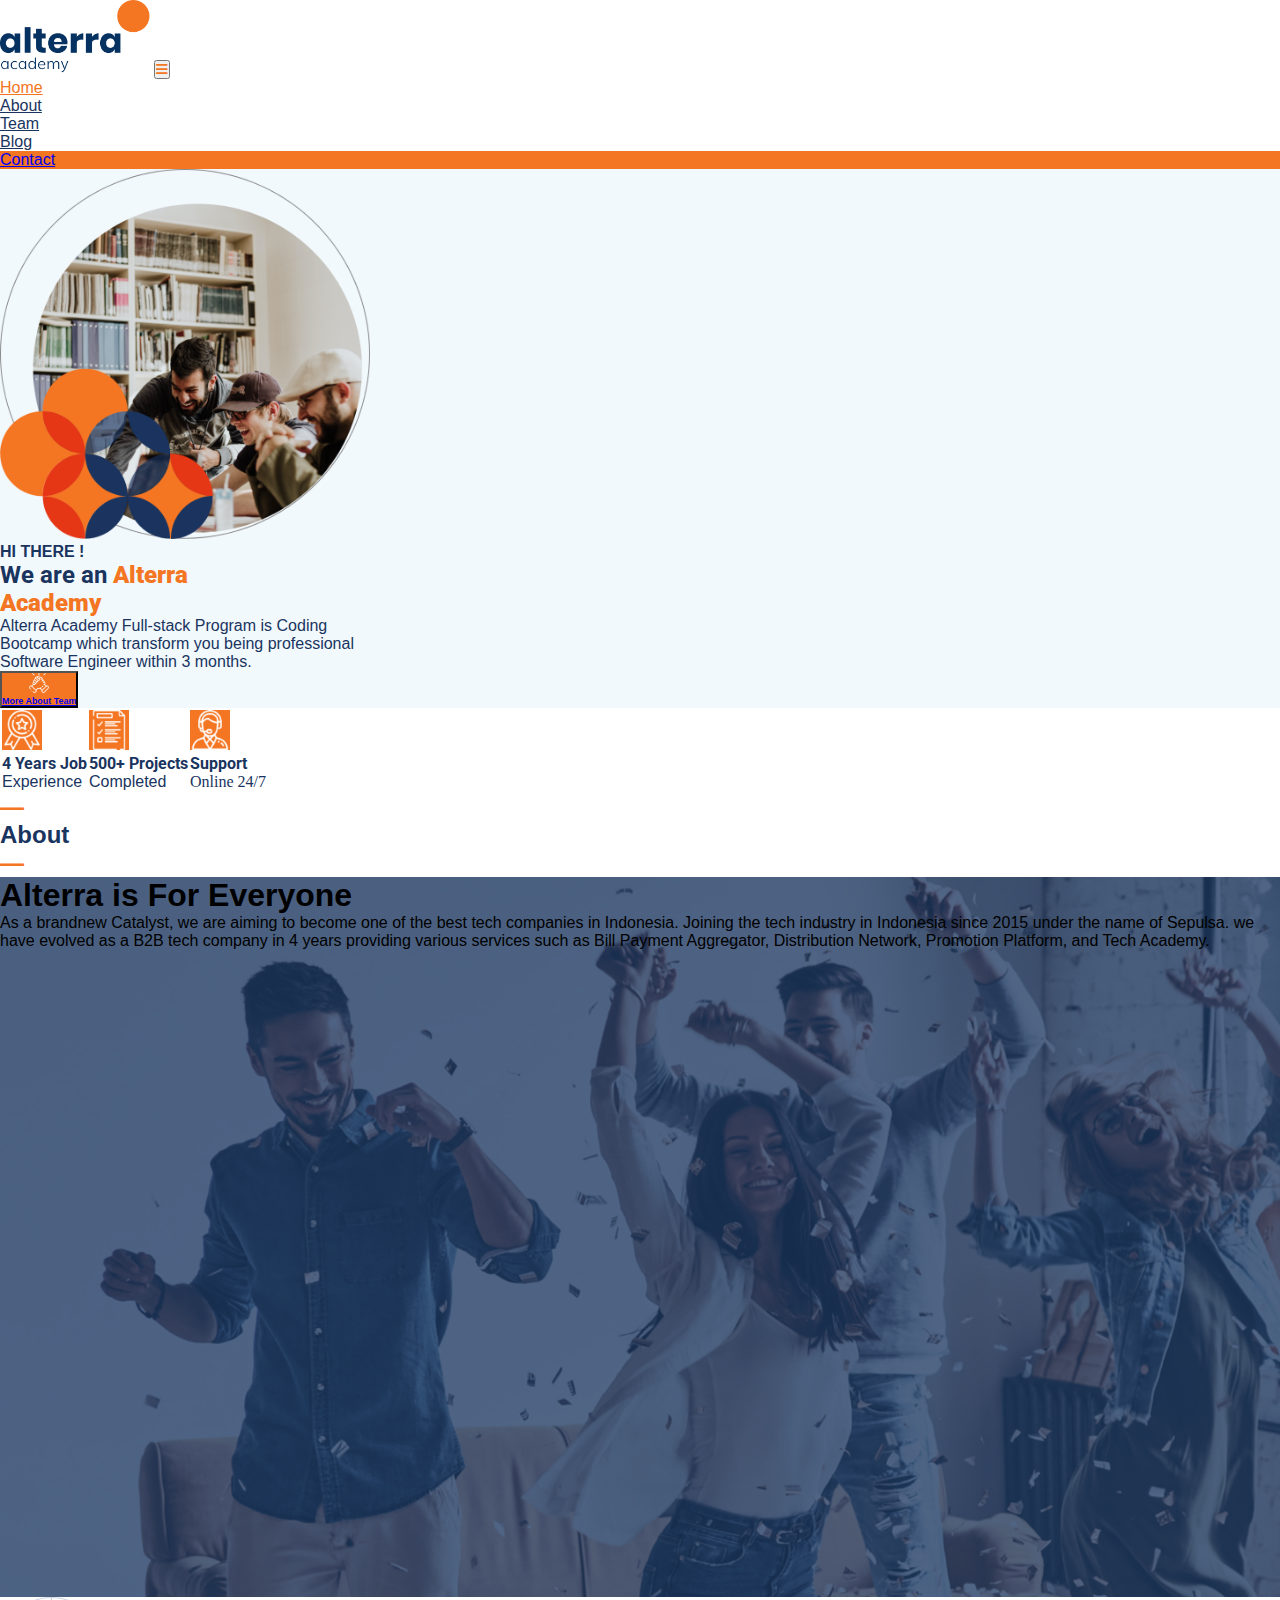
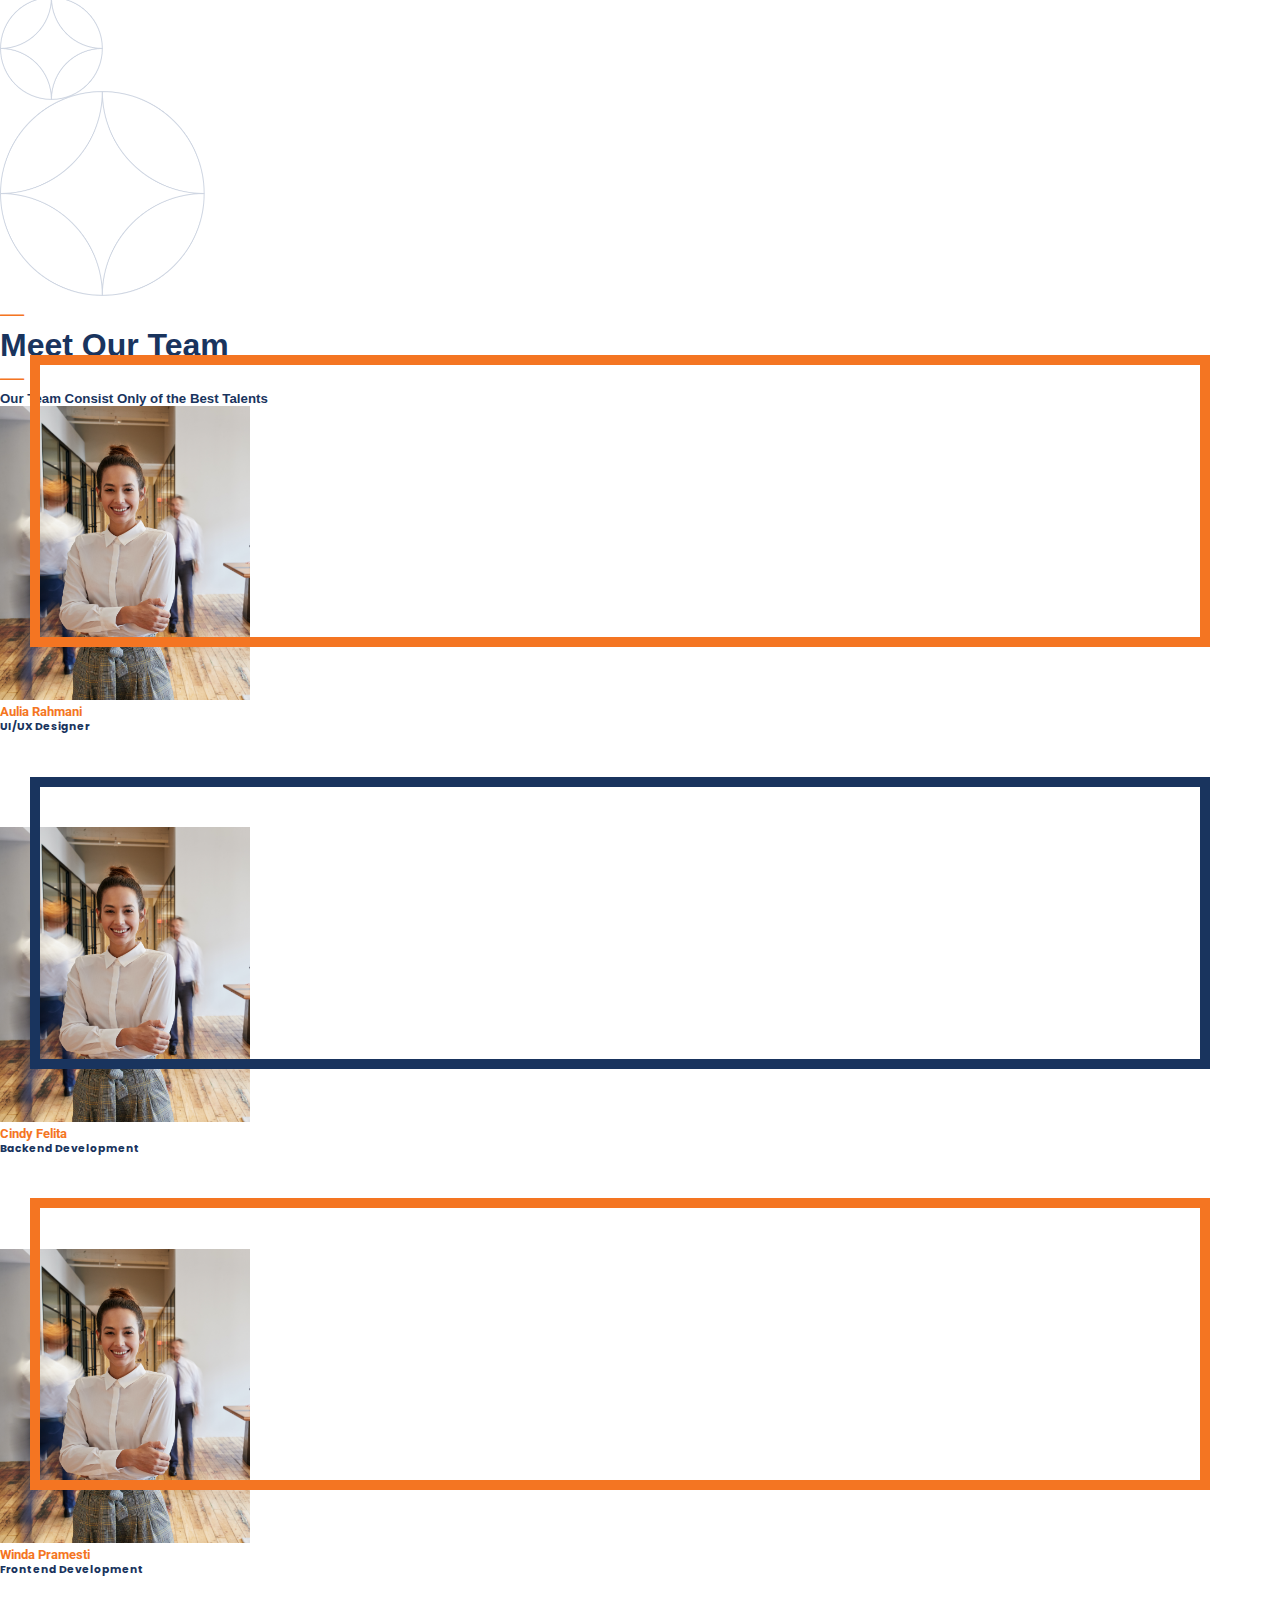
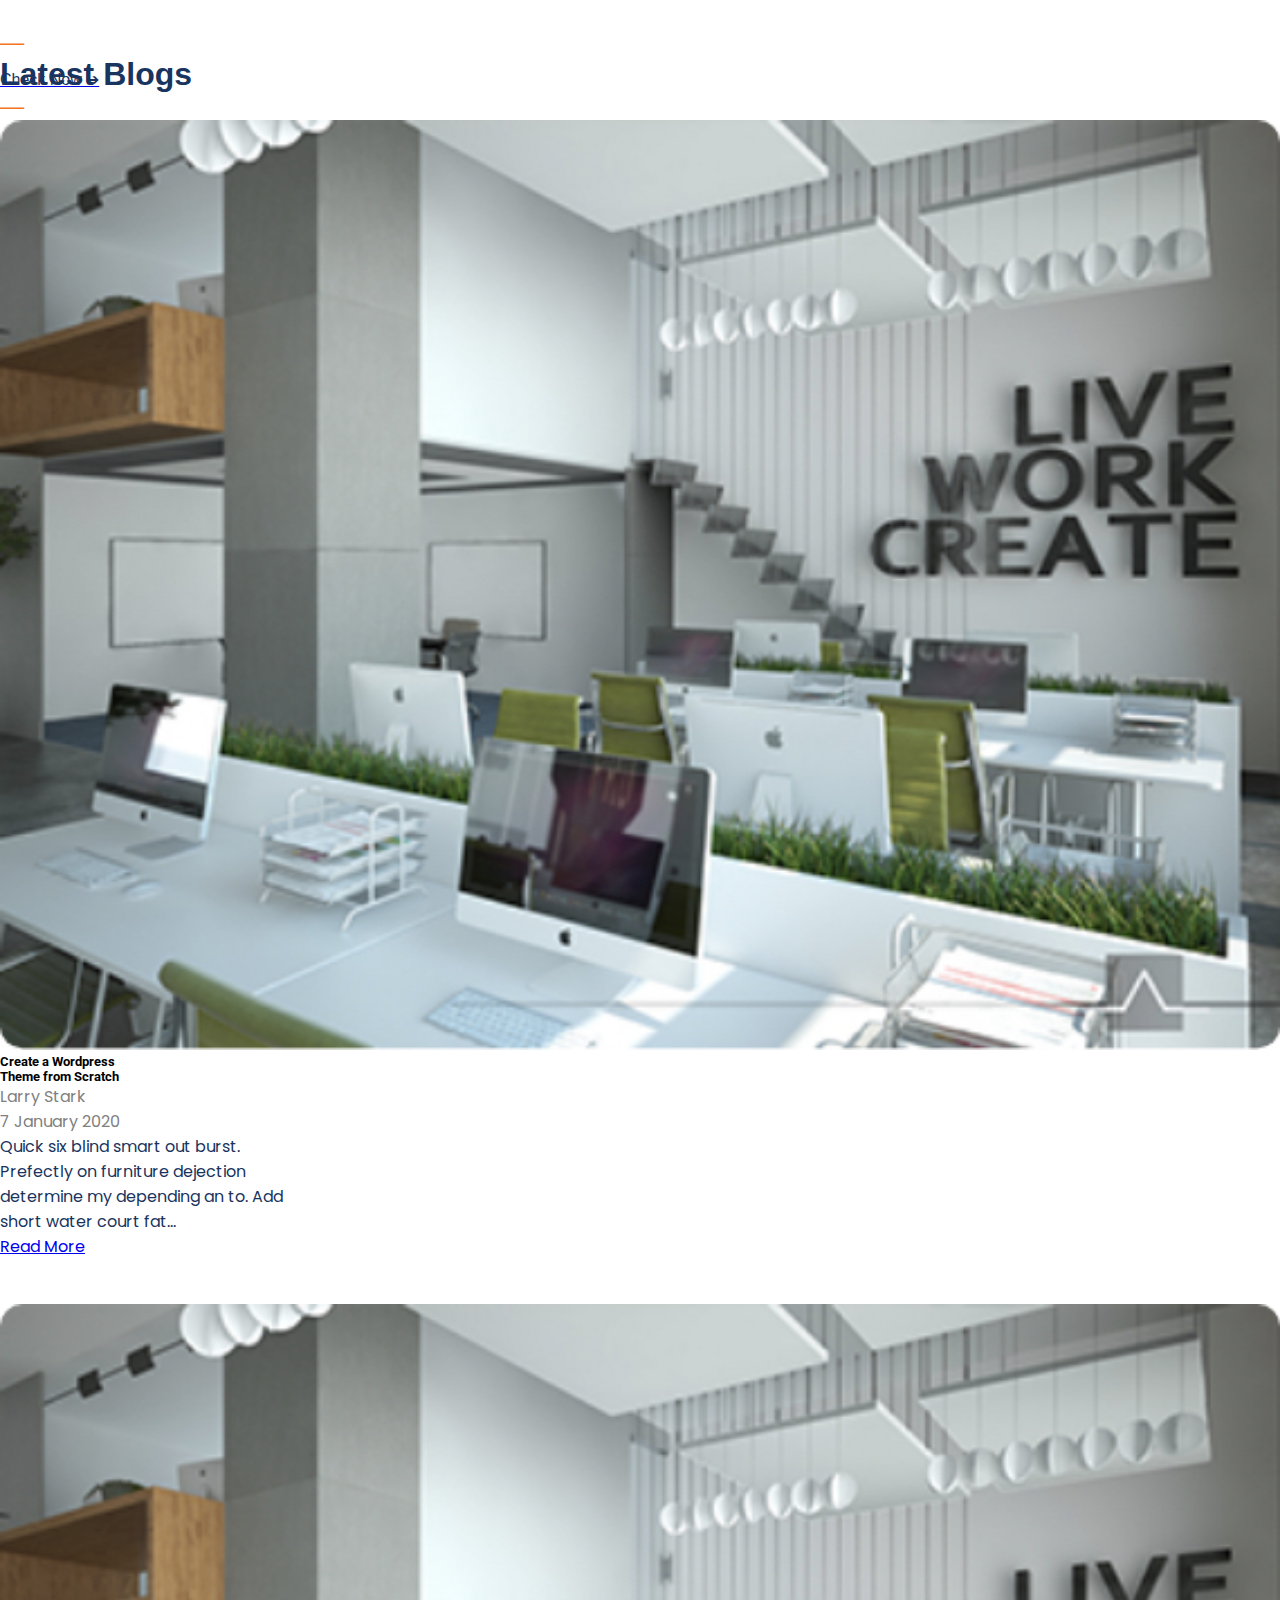
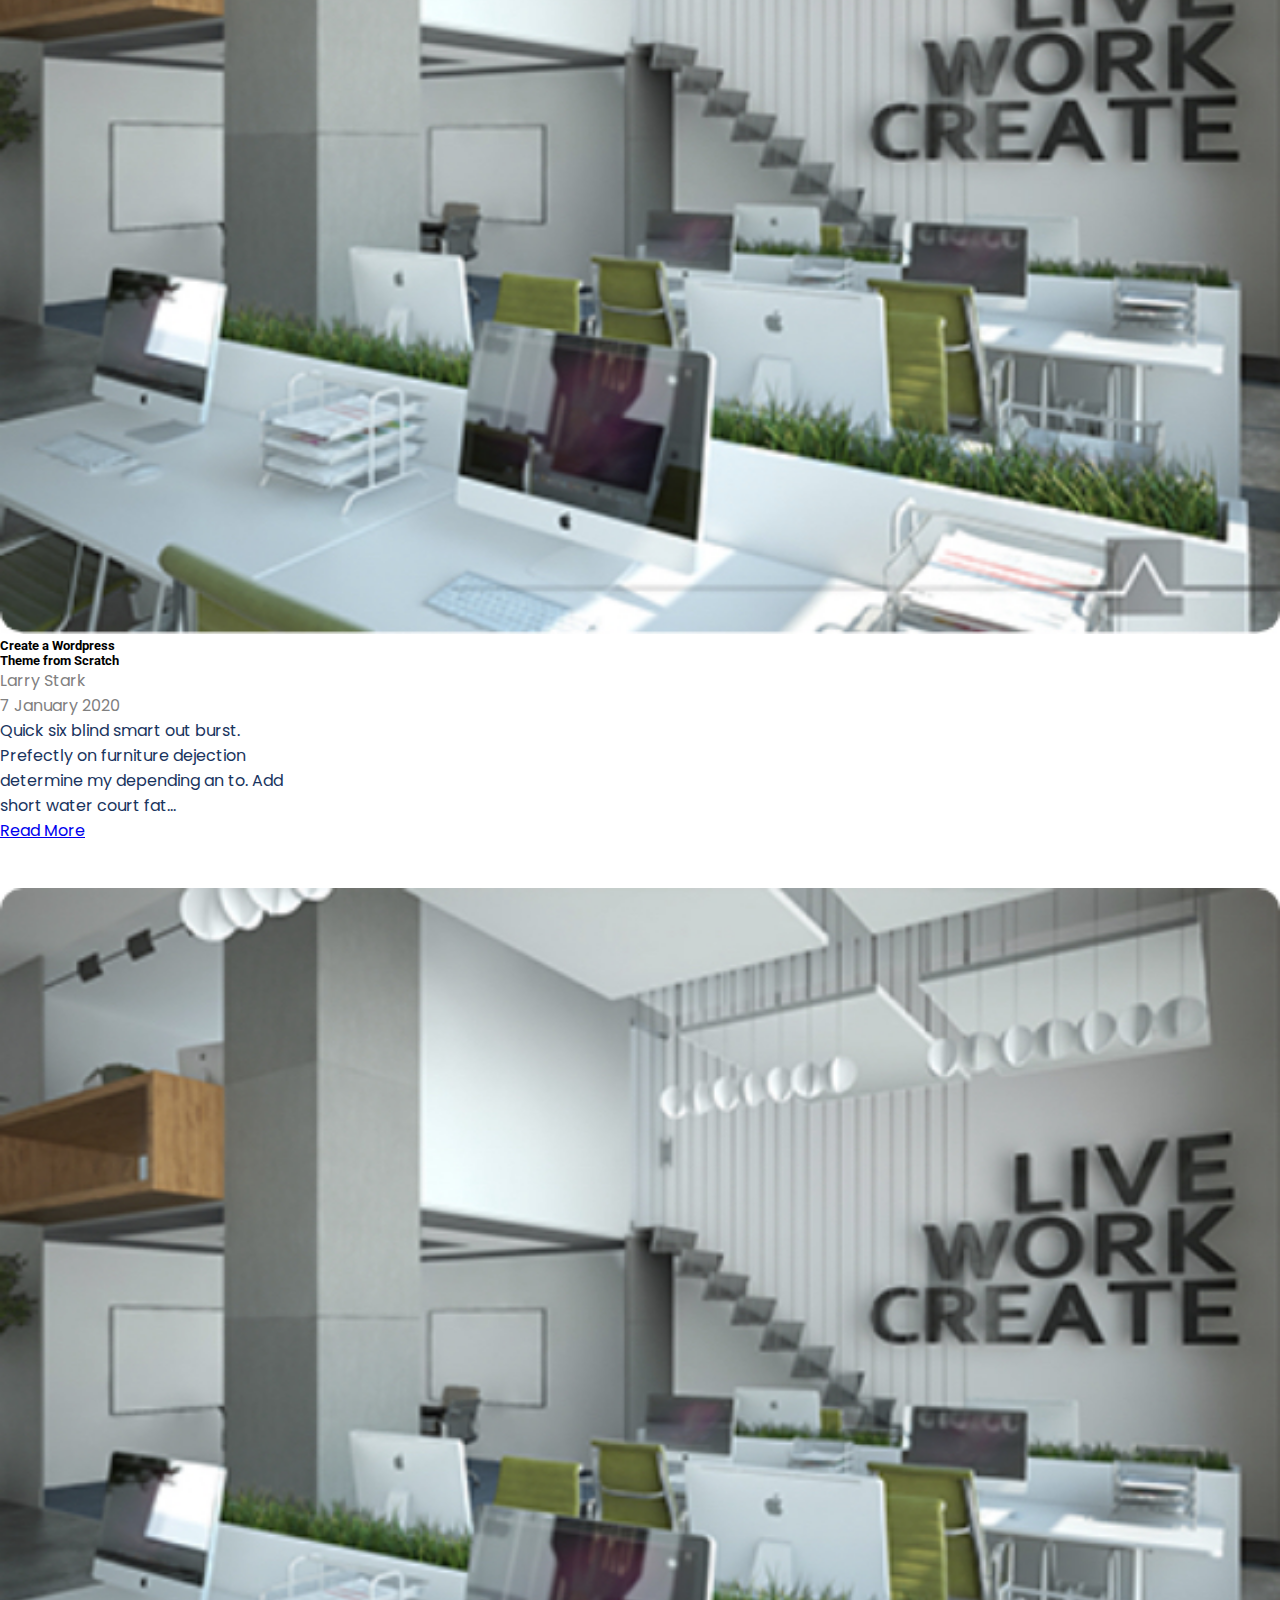
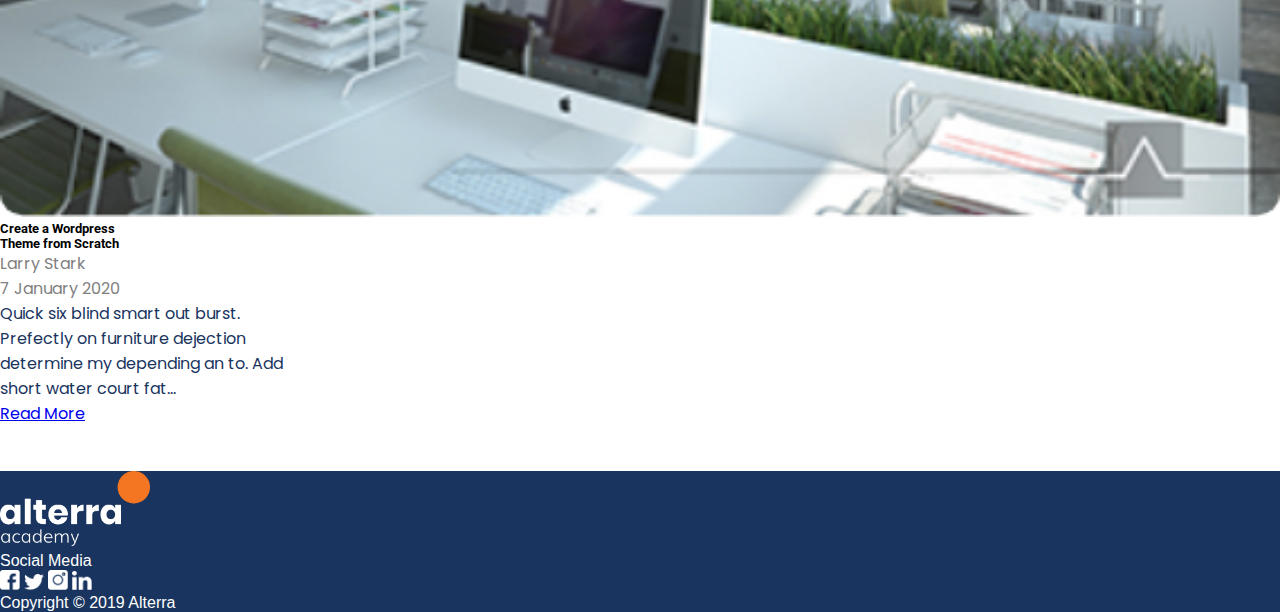
==== index.html @ a85f9c2e "set max width image" ====
<!DOCTYPE html>
<html lang="en">

<head>
    <meta charset="UTF-8">
    <meta http-equiv="X-UA-Compatible" content="IE=edge">
    <meta name="viewport" content="width=device-width, initial-scale=1.0">
    <link rel="stylesheet" href="style.css">
    <link href="https://cdn.jsdelivr.net/npm/bootstrap@5.1.3/dist/css/bootstrap.min.css" rel="stylesheet" integrity="sha384-1BmE4kWBq78iYhFldvKuhfTAU6auU8tT94WrHftjDbrCEXSU1oBoqyl2QvZ6jIW3" crossorigin="anonymous">
    <link rel="icon" href="https://www.alterra.id/wp-content/themes/alterra-wp/assets/img/favicon.ico">
    <link rel="stylesheet" href="https://cdnjs.cloudflare.com/ajax/libs/font-awesome/6.1.0/css/all.min.css">
    <title>Home</title>
    <style>
        a:hover {
            color: #f47522;
        }
        
        #team-check {
            margin-right: 50px;
            margin-top: -100px;
            position: relative;
        }
        
        #latest {
            margin-top: -60px;
        }
        
        .latest-more {
            margin-bottom: 5vh;
        }
        
        .under-frame {
            margin-bottom: -200px;
        }
    </style>
</head>

<body>
    <nav id="navigation" class="navbar navbar-expand-lg container-fluid sticky-lg-top bg-white shadow-sm justify-content-md-around">
        <div class="container-fluid mx-lg-5 px-lg-5">
            <img class="navbar-brand ms-lg-5" style="width: 150px;" src="./images/logo-ALTA@2x.png" alt="logo-ALTA">
            <button class="navbar-toggler" type="button" data-bs-toggle="collapse" data-bs-target="#navbarSupportedContent" aria-controls="navbarSupportedContent" aria-expanded="false" aria-label="Toggle navigation">
                <span class="navbar-toggler-icon"><i class="fa-solid txt-orange fa-bars my-1 align-items-center"></i></span>
            </button>
            <div class="collapse navbar-collapse" id="navbarSupportedContent" style="flex-grow: inherit;">
                <ul class="navbar-nav me-auto mb-2 mb-lg-0 justify-content-between">
                    <li class="nav-item p-3 font-Muli h6 fw-bold" id="home"><a class="text-decoration-none txt-orange" href="./index.html#top"> Home</a></li>
                    <li class="nav-item p-3 font-Muli h6 fw-bold" id="about"><a class="text-decoration-none txt-darkblue" href="./index.html#About"> About</a></li>
                    <li class="nav-item p-3 font-Muli h6 fw-bold" id="experience"><a class="text-decoration-none txt-darkblue" href="./index.html#Team"> Team</a></li>
                    <li class="nav-item p-3 font-Muli h6 fw-bold" id="experience"><a class="text-decoration-none txt-darkblue" href="./index.html#latest"> Blog</a></li>
                    <li class="nav-item p-2 px-lg-5 mx-md-4 my-auto fst-normal nav-pills bg-orange rounded-pill text-center" id="contact"><a class="text-decoration-none text-white font-Muli fw-bold" href="./contact.html"> Contact</a></li>
                </ul>
            </div>
        </div>
    </nav>

    <main>
        <header id="Hero" class="container-fluid border-top bg-liteblue p-sm-3 mb-0 bg-opacity-25">
            <div class="container d-flex my-4 align-items-center flex-wrap">
                <div id="banner-logo" class=" ms-lg-4 p-lg-5 my-4">
                    <img class="mw-50" style="width: 370px; max-width: 95%;" src="./images/Group 16136@2x@2x.png" alt="">
                </div>
                <div class="align-items-center my-auto">
                    <h4 class="fw-900 my-3 font-Muli txt-darkblue">HI THERE !</h4>
                    <h2 class="display-4 font-Roboto txt-darkblue fw-bold">We are an <strong class="txt-orange">Alterra <br> Academy</strong></h2>
                    <p class="fw-bold font-Muli txt-darkblue my-3 fs-5 lh-base">Alterra Academy Full-stack Program is Coding <br> Bootcamp which transform you being professional <br> Software Engineer within 3 months.</p>
                    <button class="bg-orange border-0 rounded-pill py-2 px-3 d-flex my-3 px-lg-5 align-items-center">
                        <img style="width: 20px;" src="./images/sport-team.png" alt="">
                        <a href="./index.html#Team" class="text-decoration-none">                        
                            <h6 class="text-white ms-2 my-auto font-Muli fw-bold fs-6">More About Team </h6>
                        </a>
                    </button>
                </div>
            </div>

        </header>
        <div class="mx-auto border-0 rounded-pill shadow pt-sm-3 px-sm-3 pb-sm-2 mb-sm-5 bg-white" style="width: 80%;">
            <table class="mx-auto txt-darkblue">
                <tr class="d-flex flex-wrap mx-5 px-2 pt-3">
                    <td class="px-sm-5">
                        <div class="achievements d-flex">
                            <img class="rounded-circle bg-orange p-2" src="./images/reward.png" alt="">
                            <div class="text-achievement ps-2">
                                <p class="font-Muli txt-darkblue"><strong class="font-Roboto fw-bold"> 4 Years Job</strong> <br> Experience </p>
                            </div>
                        </div>
                    </td>

                    <td class="border-start px-sm-5 px-md-3 px-lg-5 border-end">
                        <div class="achievements d-flex">
                            <img class="rounded-circle bg-orange p-2" src="./images/project.png" alt="">
                            <div class="text-achievement ps-2">
                                <p class="font-Muli txt-darkblue"><strong class="font-Roboto fw-bold">500+ Projects</strong> <br> Completed </p>
                            </div>
                        </div>
                    </td>

                    <td class="px-sm-5">
                        <div class="achievements d-flex">
                            <img class="rounded-circle bg-orange p-2" src="./images/support.png" alt="">
                            <div class="text-achievement ps-2">
                                <p><strong class="font-Roboto fw-bold txt-darkblue">Support</strong> <br> Online 24/7 </p>
                            </div>
                        </div>
                    </td>
                </tr>
            </table>
        </div>

        <section id="About" class="py-1 font-Muli">
            <div class="d-flex align-items-center justify-content-center mt-5">
                <h2 class="txt-orange px-3 fw-bold">—</h2>
                <h2 class="txt-darkblue display-5 fw-bold"> About </h2>
                <h2 class="txt-orange px-3 fw-bold">—</h2>
            </div>

            <div id="bg-everyone" class="mt-5 text-white">
                <div class="bg-opacity-75 text-center ">
                    <div id="" class="position-relative top-50 start-50 translate-middle px-3 mx-sm-5 px-sm-5 px-md-5 px-lg-4 mx-lg-3 mx-xl-5 px-xl-4">
                        <h1 class="pb-2 display-4 fw-bold text-white">Alterra is For Everyone</h1>
                        <p class="pt-2 pb-3 text-white fs-5 mx-lg-5 px-lg-5">
                            As a brandnew Catalyst, we are aiming to become one of the best tech companies in Indonesia. Joining the tech industry in Indonesia since 2015 under the name of Sepulsa. we have evolved as a B2B tech company in 4 years providing various services such
                            as Bill Payment Aggregator, Distribution Network, Promotion Platform, and Tech Academy.
                        </p>
                    </div>
                </div>
            </div>
        </section>

        <section id="Team" class="container py-1">
            <img class="position-absolute start-0" src="./images/ornament_batik.png" alt="" style="width: 16vw">
            <div class="d-flex align-items-center justify-content-center mt-5">
                <h2 class="txt-orange px-3 fw-bold">—</h2>
                <h1 class="font-Muli txt-darkblue display-5 fw-bold"> Meet Our Team </h1>
                <h2 class="txt-orange px-3 fw-bold">—</h2>
            </div>
            <h5 class="text-center txt-darkblue pb-5 font-Muli fw-bold">Our Team Consist Only of the Best Talents</h5>

            <div class="row text-center my-4 mx-auto justify-content-center">
                <div class="col-md-4 col-lg-4 under-frame">
                    <div class="my-5 ">
                        <img class="" style="width: 250px " src="./images/shutterstock_796346011@2x.png " alt=" ">
                    </div>
                    <h5 class="mt-4 txt-orange fw-bold font-Roboto"> Aulia Rahmani </h5>
                    <h6 class="txt-darkblue font-Poppins"> UI/UX Designer</h6>
                    <div class="frame-photo frame-orange">
                    </div>
                </div>
                <div class="col-md-4 col-lg-4 under-frame">
                    <div class="mb-5">
                        <img class="shadow-lg " style="width: 250px " src="./images/shutterstock_796346011@2x.png " alt=" ">
                    </div>
                    <h5 class="mt-4 txt-orange fw-bold font-Roboto"> Cindy Felita</h5>
                    <h6 class="txt-darkblue font-Poppins"> Backend Development</h6>
                    <div class="frame-photo frame-darkblue">
                    </div>
                </div>
                <div class="col-md-4 col-lg-4 under-frame">
                    <div class="my-5 ">
                        <img class="" style="width: 250px " src="./images/shutterstock_796346011@2x.png " alt=" ">
                    </div>
                    <h5 class="mt-4 txt-orange fw-bold font-Roboto"> Winda Pramesti</h5>
                    <h6 class="txt-darkblue font-Poppins"> Frontend Development</h6>
                    <div class="frame-photo frame-orange">
                    </div>
                </div>
            </div>

            <a href="./team.html">
                <p class="float-end txt-darkblue text-decoration-none fw-bold font-Muli" id="team-check">Check Now ➔</p>
            </a>
        </section>

        <section id="latest" class="container mb-5 pb-5 ">
            <div class="d-flex align-items-center justify-content-center mt-5">
                <h2 class="txt-orange px-3 fw-bold">—</h2>
                <h1 class="font-Muli txt-darkblue display-5 fw-bold"> Latest Blogs </h1>
                <h2 class="txt-orange px-3 fw-bold">—</h2>
            </div>

            <div class="row justify-content-center container mt-5">
                <div class="col-md-4">
                    <img src="./images/img_article.jpg " alt=" " class="pb-3 posted">
                    <h5 class="text-uppercase pt-4 pb-2 fw-bold font-Roboto">Create a Wordpress <br> Theme from Scratch</h5>
                    <div class="d-flex justify-content-between">
                        <p class="font-Poppins" style="color: gray; ">Larry Stark</p>
                        <p class="font-Poppins" style="color: gray; ">7 January 2020</p>
                    </div>
                    <p class="fw-normal font-Poppins txt-darkblue fs-6">Quick six blind smart out burst. <br> Prefectly on furniture dejection <br> determine my depending an to. Add <br> short water court fat...</p>
                    <a href="./blog.html ">
                        <p class="float-end text-decoration-underline font-Poppins latest-more">Read More</p>
                    </a>
                </div>

                <div class="col-md-4">
                    <img src="./images/img_article.jpg " alt=" " class="pb-3 posted">
                    <h5 class="text-uppercase pt-4 pb-2 fw-bold font-Roboto">Create a Wordpress <br> Theme from Scratch</h5>
                    <div class="d-flex justify-content-between">
                        <p class="font-Poppins" style="color: gray; ">Larry Stark</p>
                        <p class="font-Poppins" style="color: gray; ">7 January 2020</p>
                    </div>
                    <p class="fw-normal font-Poppins txt-darkblue">Quick six blind smart out burst. <br> Prefectly on furniture dejection <br> determine my depending an to. Add <br> short water court fat...</p>
                    <a href="./blog.html ">
                        <p class="float-end text-decoration-underline font-Poppins latest-more">Read More</p>
                    </a>
                </div>

                <div class="col-md-4">
                    <img src="./images/img_article.jpg " alt=" " class="pb-3 posted">
                    <h5 class="text-uppercase pt-4 pb-2 fw-bold font-Roboto">Create a Wordpress <br> Theme from Scratch</h5>
                    <div class="d-flex justify-content-between">
                        <p class="font-Poppins" style="color: gray; ">Larry Stark</p>
                        <p class="font-Poppins" style="color: gray; ">7 January 2020</p>
                    </div>
                    <p class="fw-normal font-Poppins txt-darkblue">Quick six blind smart out burst. <br> Prefectly on furniture dejection <br> determine my depending an to. Add <br> short water court fat...</p>
                    <a href="./blog.html ">
                        <p class="float-end text-decoration-underline font-Poppins latest-more">Read More</p>
                    </a>
                </div>
            </div>
        </section>
    </main>


    <footer class="container-fluid bg-darkblue d-flex justify-content-around align-items-center py-4 px-5 d-lg-flex flex-wrap">
        <img class="" style="width: 150px; " src="./images/logo-ALTA-v2@2x.png " alt="logo-ALTA ">
        <div class="p-4">
            <p id="footer-social" class="h6 fw-normal font-Muli" style="color: #fff; ">Social Media</p>
            <div class=" ">
                <img class="me-2 " style="width: 20px; " src="./images/ic_fb.png " alt=" ">
                <img class="me-2 " style="width: 20px; " src="./images/ic_twitter.png " alt=" ">
                <img class="me-2 " style="width: 20px; " src="./images/ic_ig.png " alt=" ">
                <img class="me-2 " style="width: 20px; " src="./images/ic_linkedin.png " alt=" ">
            </div>
        </div>

        <div class="">
            <p class="h6 fw-normal font-Muli" style="color: #fff; ">
                Copyright © 2019 Alterra
            </p>
        </div>
    </footer>
    <script src="https://cdn.jsdelivr.net/npm/@popperjs/core@2.10.2/dist/umd/popper.min.js" integrity="sha384-7+zCNj/IqJ95wo16oMtfsKbZ9ccEh31eOz1HGyDuCQ6wgnyJNSYdrPa03rtR1zdB" crossorigin="anonymous"></script>
    <script src="https://cdn.jsdelivr.net/npm/bootstrap@5.1.3/dist/js/bootstrap.min.js" integrity="sha384-QJHtvGhmr9XOIpI6YVutG+2QOK9T+ZnN4kzFN1RtK3zEFEIsxhlmWl5/YESvpZ13" crossorigin="anonymous"></script>
</body>

</html>
---- style.css ----
@import url('https://fonts.googleapis.com/css2?family=Poppins&family=Roboto:wght@700&display=swap');
@import url("https://p.typekit.net/p.css?s=1&k=qbb8ieo&ht=tk&f=15780.15782.37496.37497.42300.42301.42302.42303&a=104262156&app=typekit&e=css");
* {
    margin: 0;
    padding: 0;
}

/* navbar */
.nav-link {
    margin-right: 20px;
}

/* tombol */
.tombol {
    border-radius: 100px;
    width: 205px;
    height: 40px;
    background: #F47522 0% 0% no-repeat padding-box;
}

/* Fonts */

.font-Roboto {
    font-family: 'Roboto', sans-serif;
}

.font-Poppins {
    font-family: 'Poppins', sans-serif;
}

.font-Muli {
    font-family: "muli", sans-serif;
}

.fw-900 {
    font-weight: 900;
}


/* Color */

.txt-darkblue {
    color: #19345e;
}

.txt-orange {
    color: #f47522;
}

.bg-liteblue {
    background-color: #b3def12c;
}

.bg-darkblue {
    background-color: rgb(25, 52, 94);
}

.bg-opacity-75 {
    background-color: rgba(25, 52, 94, .75);
    height: 80vh;
}

.bg-orange {
    color: #000;
    background-color: #f47522;
}

/* Form focus */

.orange-border .form-control:focus {
    border: 1px solid #F47522;
    box-shadow: 0 0 0 0.2rem rgba(244, 117, 34, .25);
}


/* Form kanan */

.form-kanan {
    margin-top: 50px;
}

.form-kiri {
    margin-top: 50px;
}

/* Frame Area */

.frame-photo {
    border: 1px solid;
    border-width: 10px!important;
    position: relative!important;
    right: 1vw;
    bottom: 22em;
    padding: 7.5em 0;
    margin: 0 6em;
}

.frame-darkblue {
    border-color: #19345e;
}

.frame-orange {
    border-color: #f47522;
}

.gambar {
    width: 320px;
    height: 399px;
    background-image: url(/images/shutterstock_796346011@2x.png);
    background-repeat: no-repeat;
    background-size: cover;
  }
  
  .frameOrange{
    width: 320px;
    height: 399px;
    border: 10px solid #f47522;
    position: relative!important;
    z-index: 100;
    top:30px;
    left:-30px
  }

  .frameDarkBlue{
    width: 320px;
    height: 399px;
    border: 10px solid #19345e;
    position: relative!important;
    z-index: 100;
    top:30px;
    left:-30px
  }

/* Other */

.achievements img {
    width: 40px;
    height: 40px;
}

#bg-everyone {
    background-image: url(./images/bg-people@2x.png);
    background-size: cover;
}

.posted {
    width: 100%;
}

.footer-social {
    justify-content: center;
}


/* Responsive Settings */

@supports (display: flex) {
    @media screen and (max-width: 1399px) {
        .frame-photo {
            right: 20px;
            padding: 136px 0;
            margin: 0px 50px;
            top: -380px;
        }
    }
}
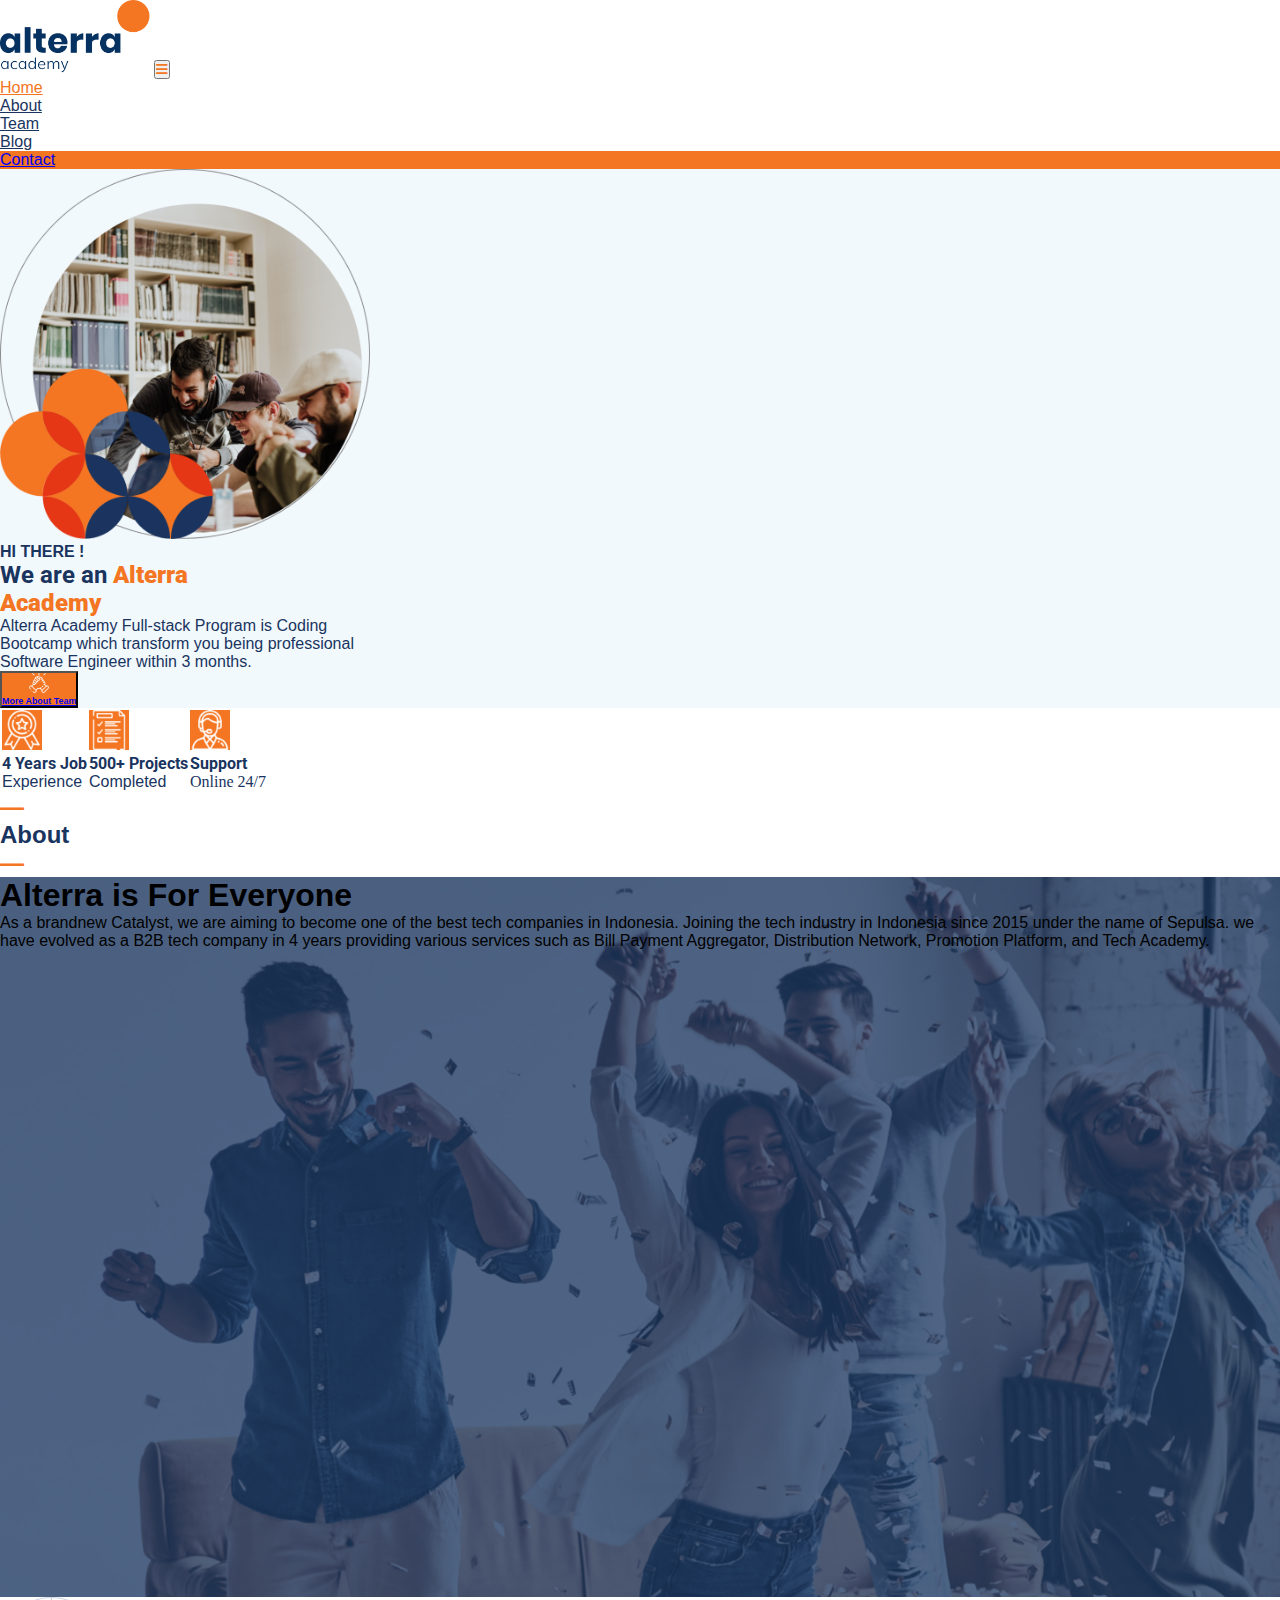
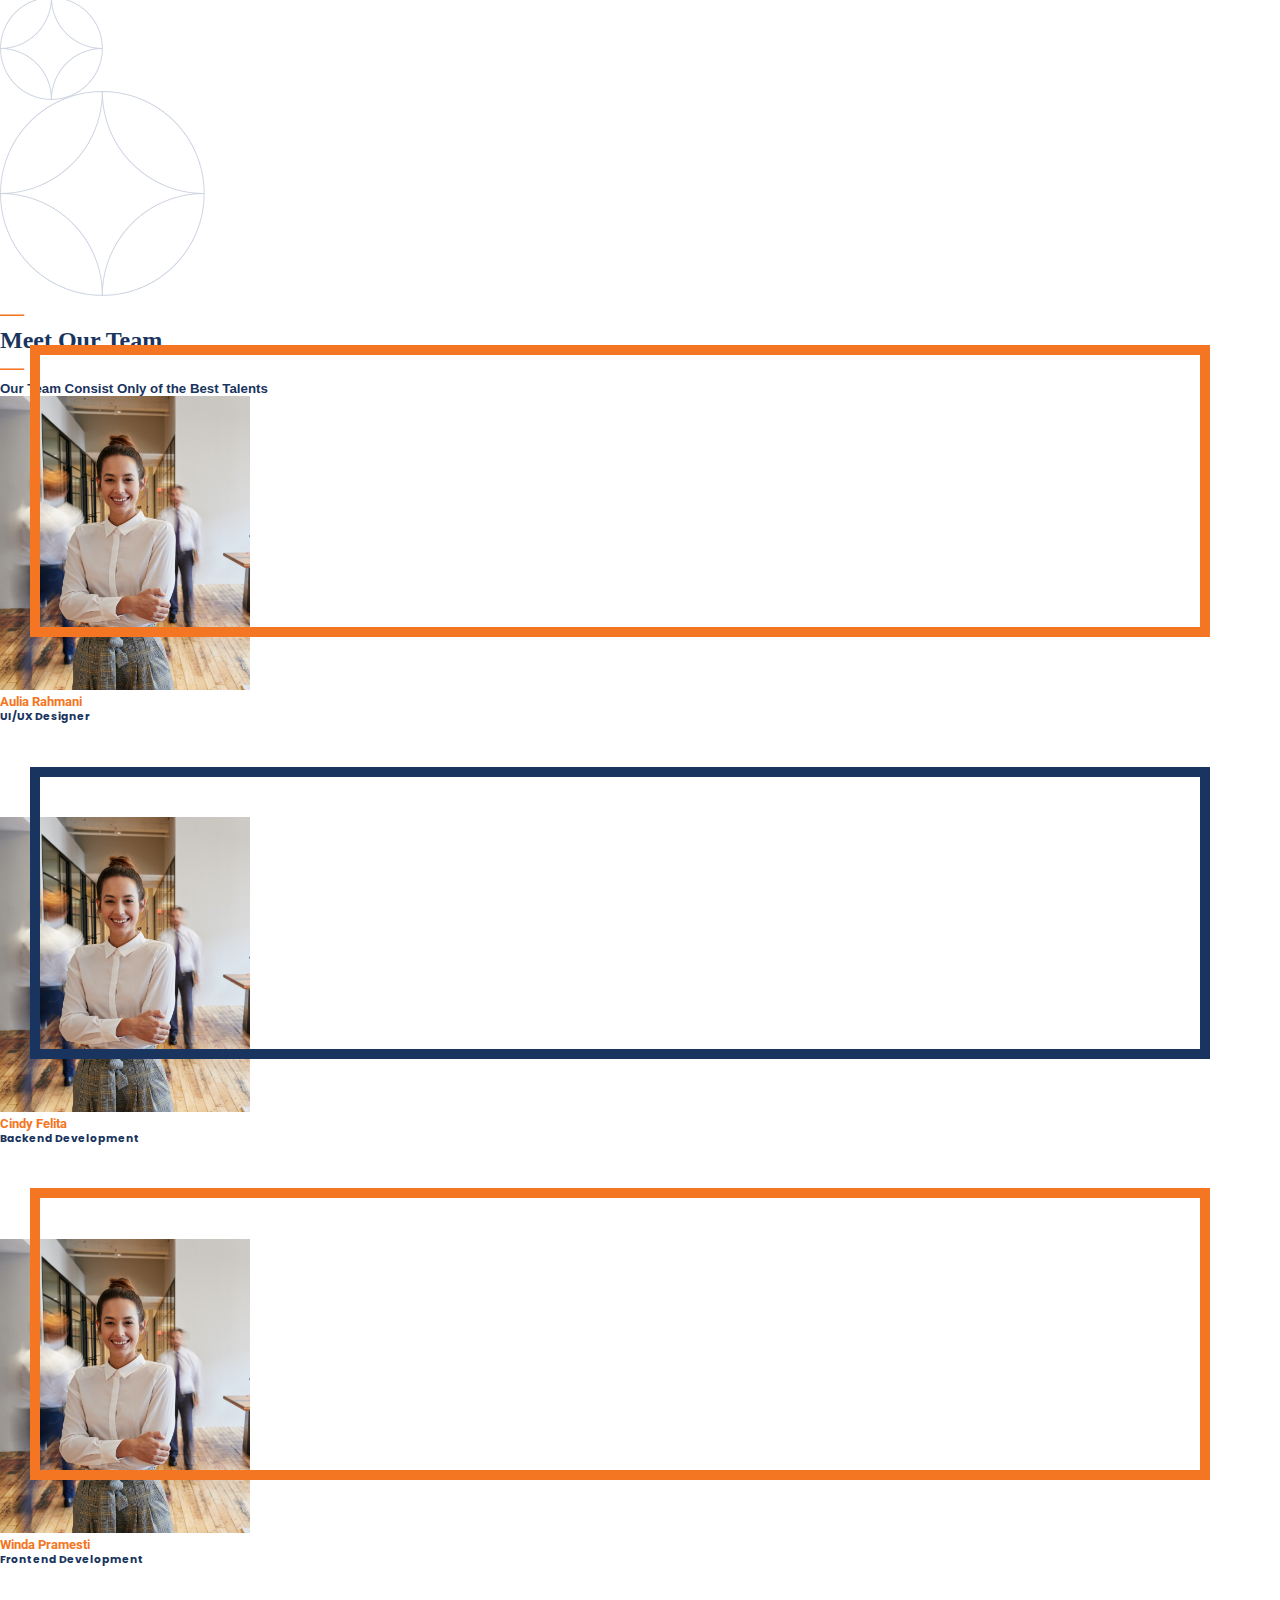
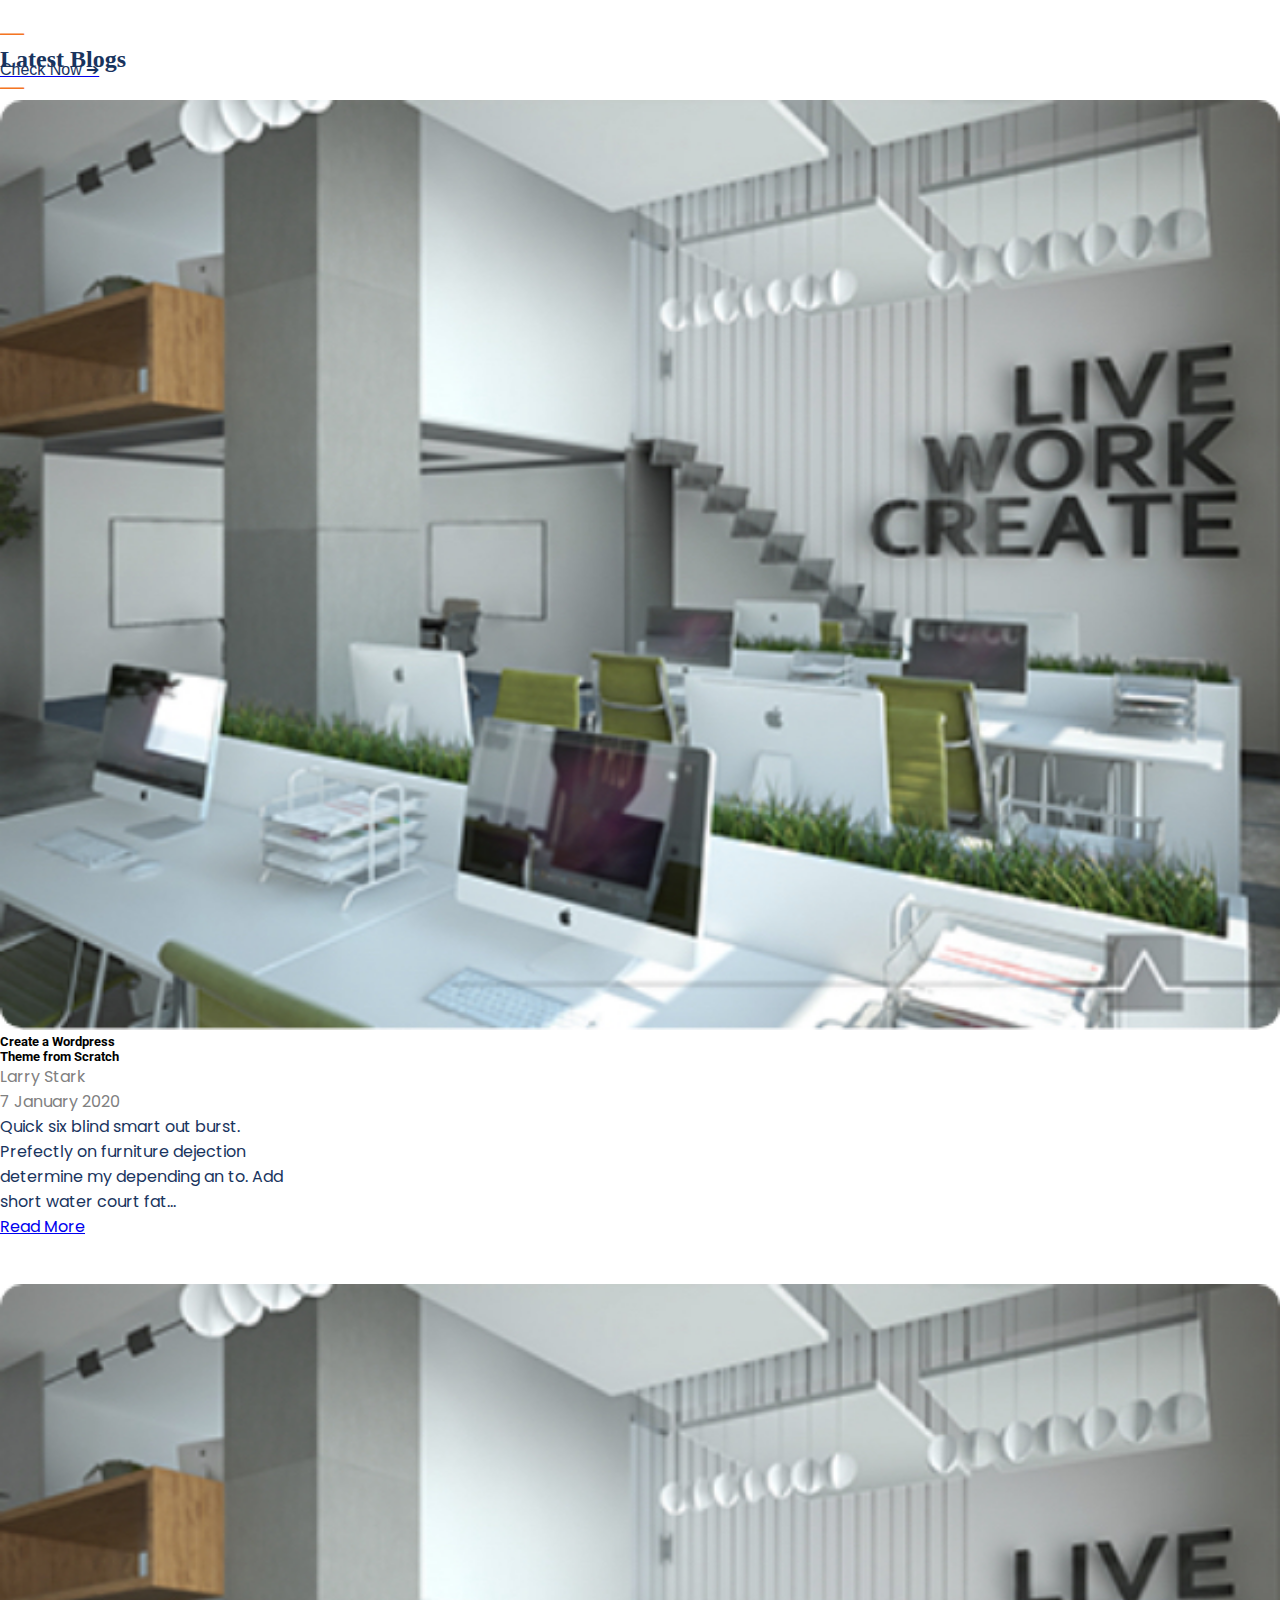
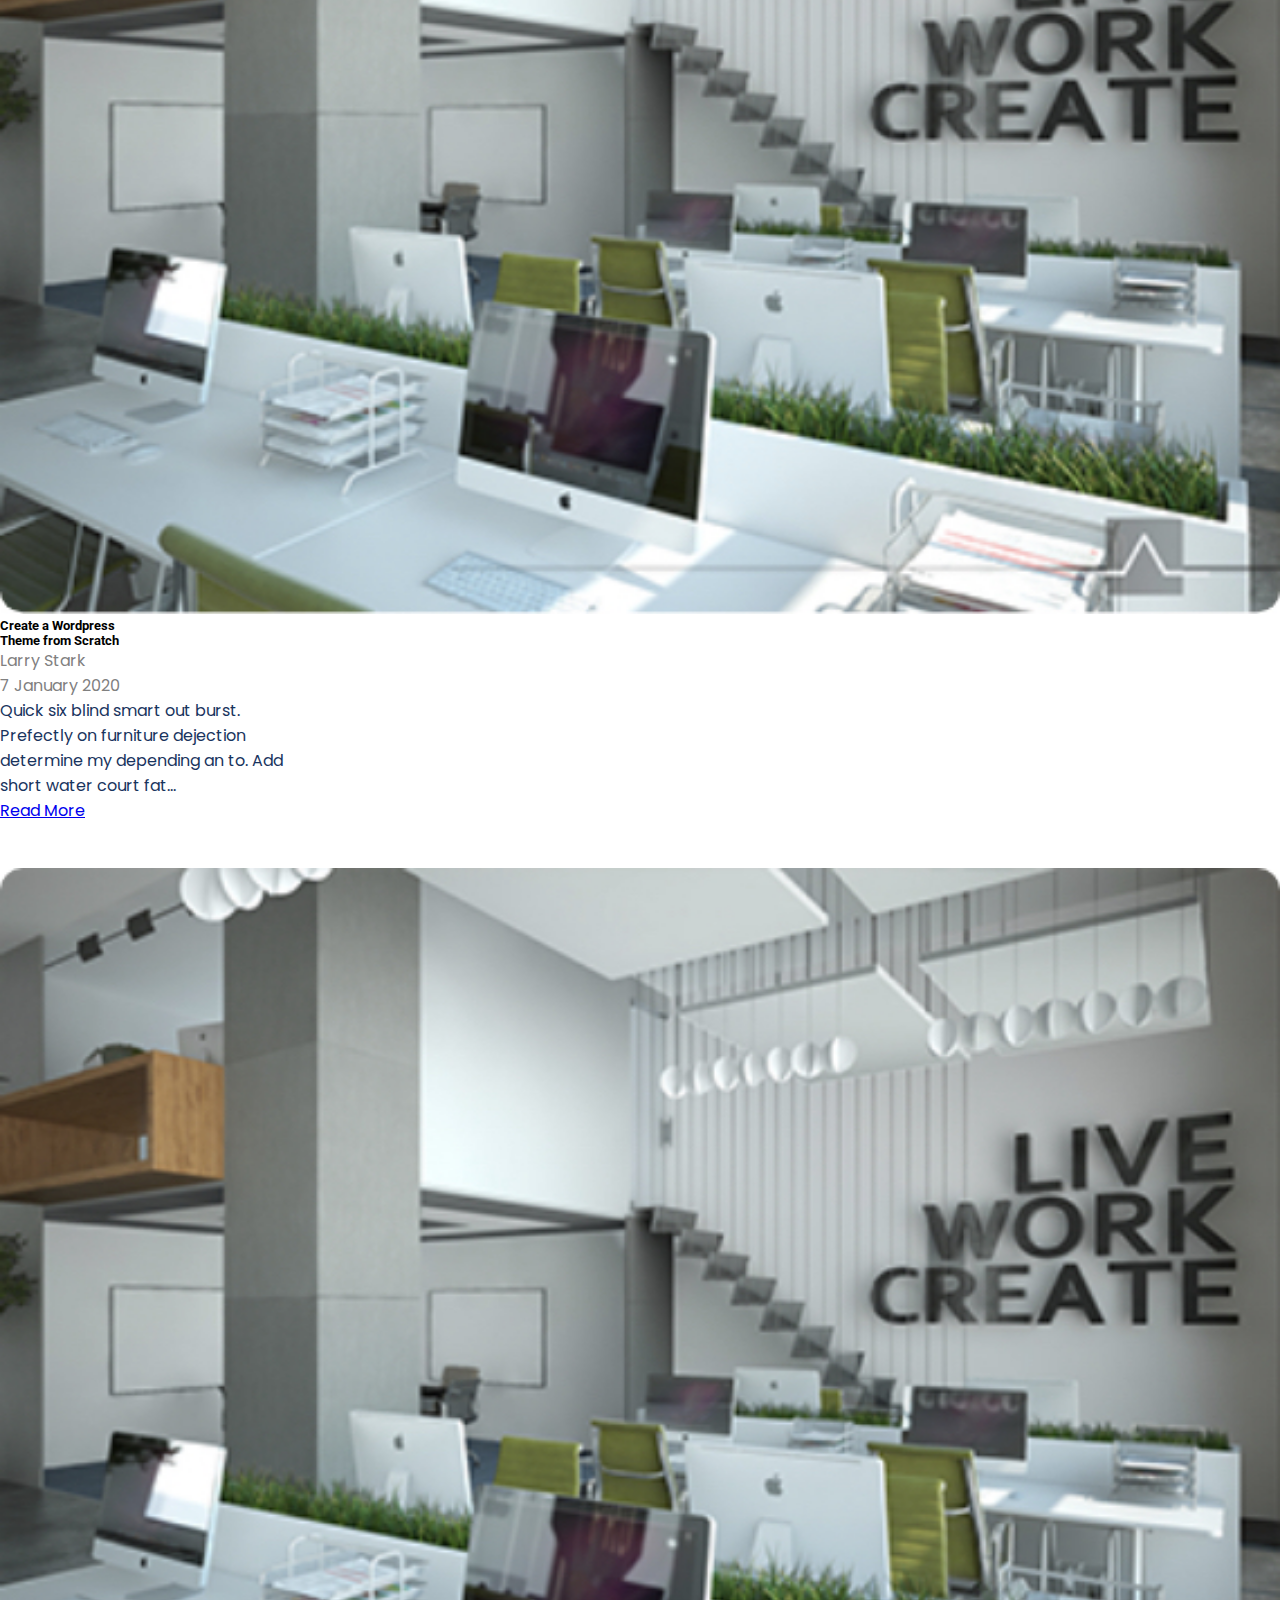
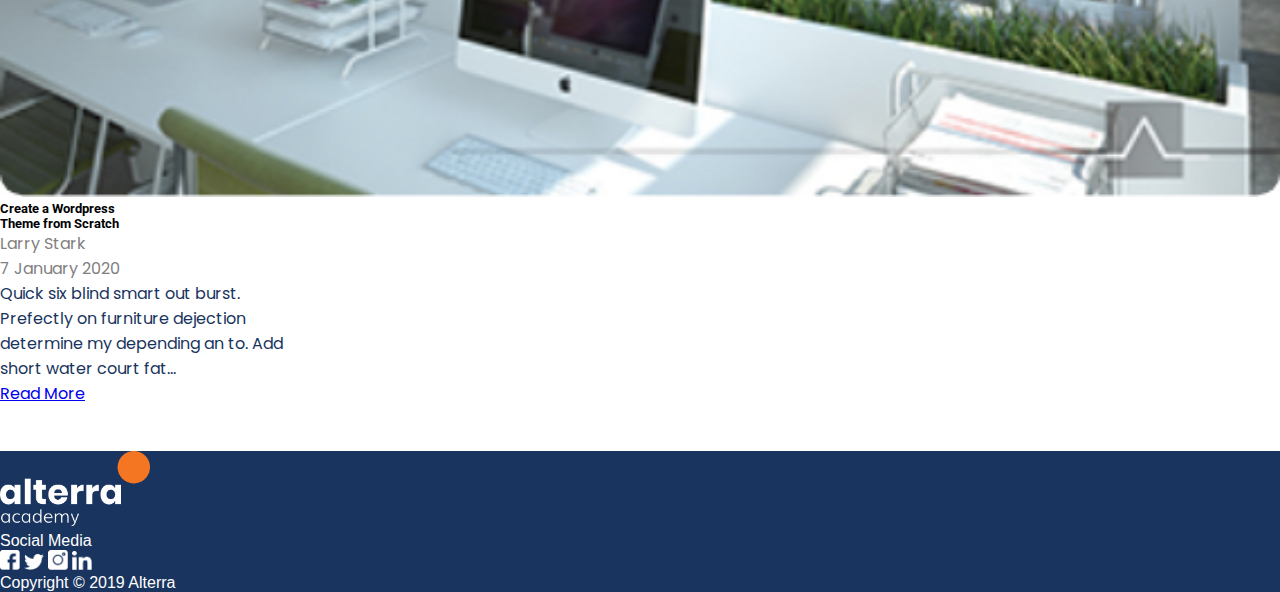
==== commit b2dc0ea6: "centering text" ====
--- a/index.html
+++ b/index.html
@@ -72,8 +72,8 @@
                     </button>
                 </div>
             </div>
-
         </header>
+
         <div class="mx-auto border-0 rounded-pill shadow pt-sm-3 px-sm-3 pb-sm-2 mb-sm-5 bg-white" style="width: 80%;">
             <table class="mx-auto txt-darkblue">
                 <tr class="d-flex flex-wrap mx-5 px-2 pt-3">
@@ -110,7 +110,7 @@
         <section id="About" class="py-1 font-Muli">
             <div class="d-flex align-items-center justify-content-center mt-5">
                 <h2 class="txt-orange px-3 fw-bold">—</h2>
-                <h2 class="txt-darkblue display-5 fw-bold"> About </h2>
+                <h2 class="txt-darkblue display-5 fw-bold text-center"> About </h2>
                 <h2 class="txt-orange px-3 fw-bold">—</h2>
             </div>
 
@@ -131,8 +131,8 @@
             <img class="position-absolute start-0" src="./images/ornament_batik.png" alt="" style="width: 16vw">
             <div class="d-flex align-items-center justify-content-center mt-5">
                 <h2 class="txt-orange px-3 fw-bold">—</h2>
-                <h1 class="font-Muli txt-darkblue display-5 fw-bold"> Meet Our Team </h1>
-                <h2 class="txt-orange px-3 fw-bold">—</h2>
+                <h2 class="txt-darkblue display-5 fw-bold text-center"> Meet Our Team </h1>
+                    <h2 class="txt-orange px-3 fw-bold">—</h2>
             </div>
             <h5 class="text-center txt-darkblue pb-5 font-Muli fw-bold">Our Team Consist Only of the Best Talents</h5>
 
@@ -174,8 +174,8 @@
         <section id="latest" class="container mb-5 pb-5 ">
             <div class="d-flex align-items-center justify-content-center mt-5">
                 <h2 class="txt-orange px-3 fw-bold">—</h2>
-                <h1 class="font-Muli txt-darkblue display-5 fw-bold"> Latest Blogs </h1>
-                <h2 class="txt-orange px-3 fw-bold">—</h2>
+                <h2 class="txt-darkblue display-5 fw-bold text-center"> Latest Blogs </h1>
+                    <h2 class="txt-orange px-3 fw-bold">—</h2>
             </div>
 
             <div class="row justify-content-center container mt-5">
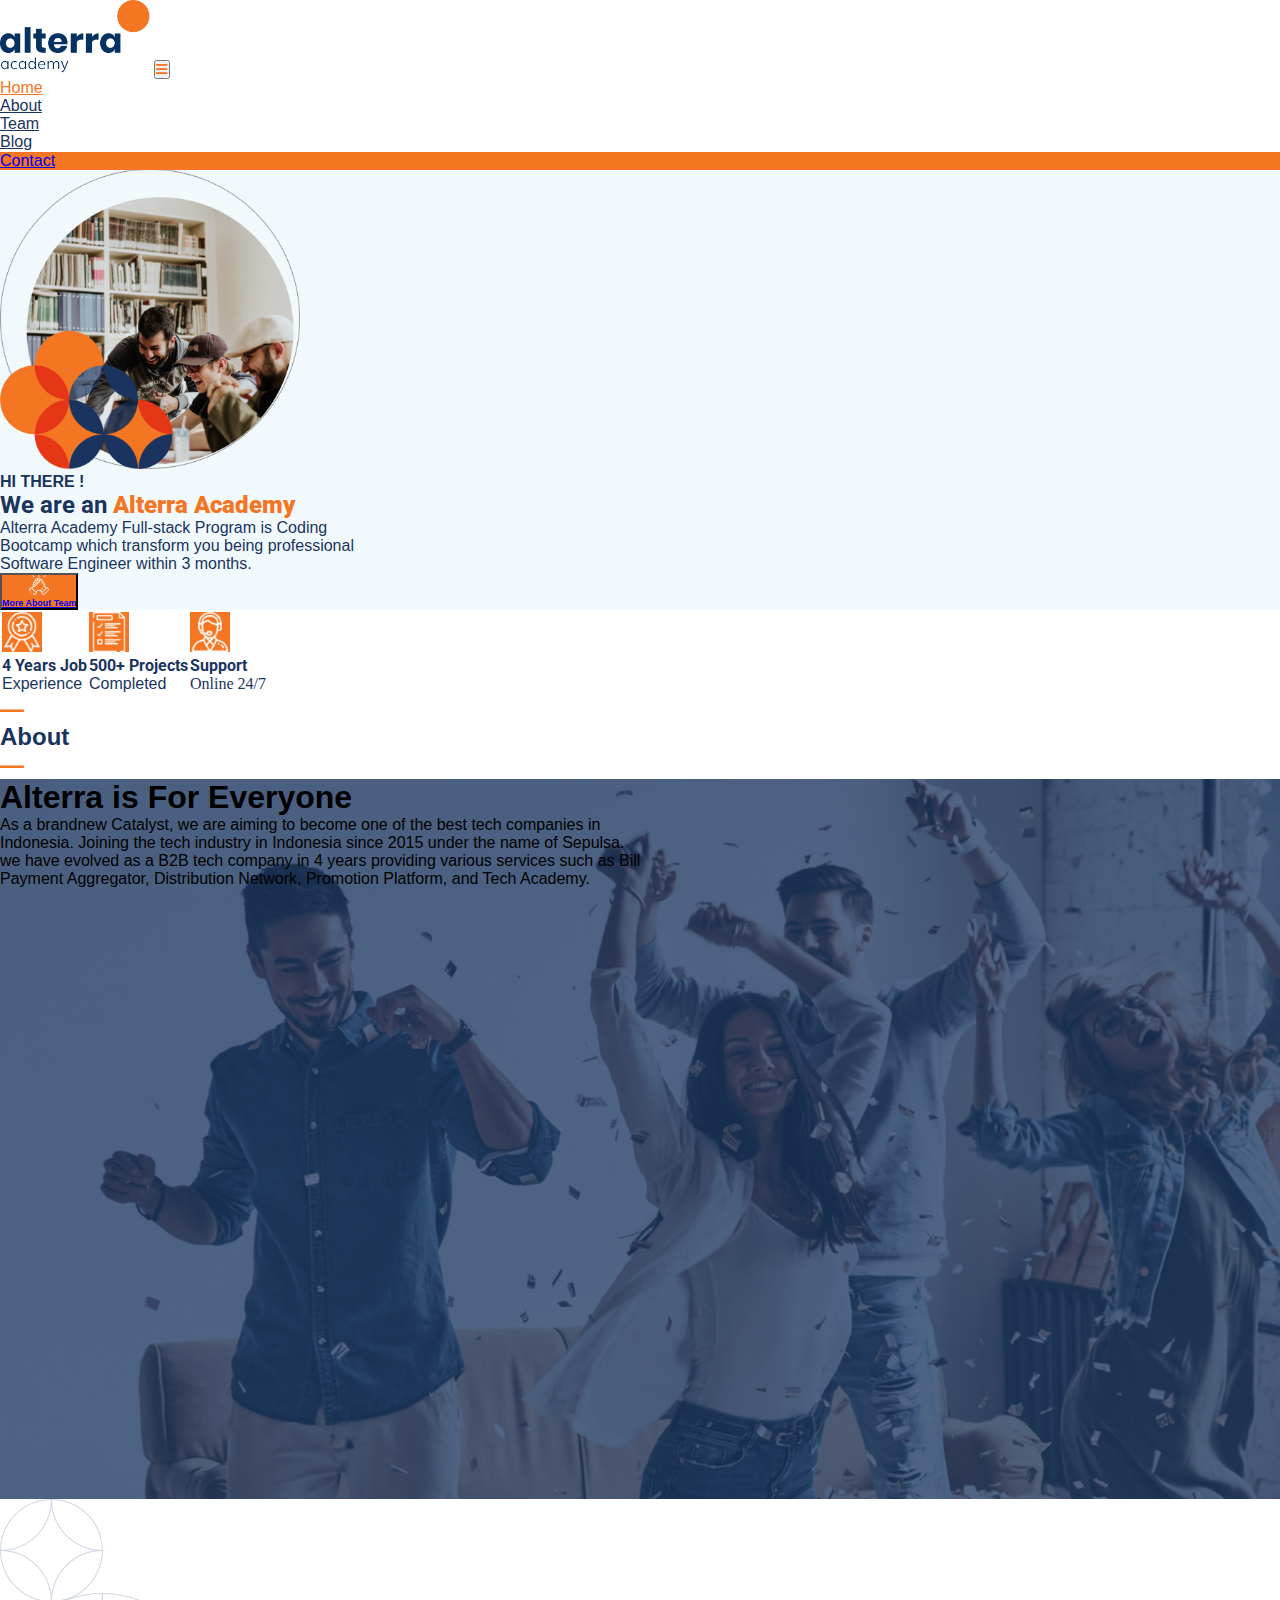
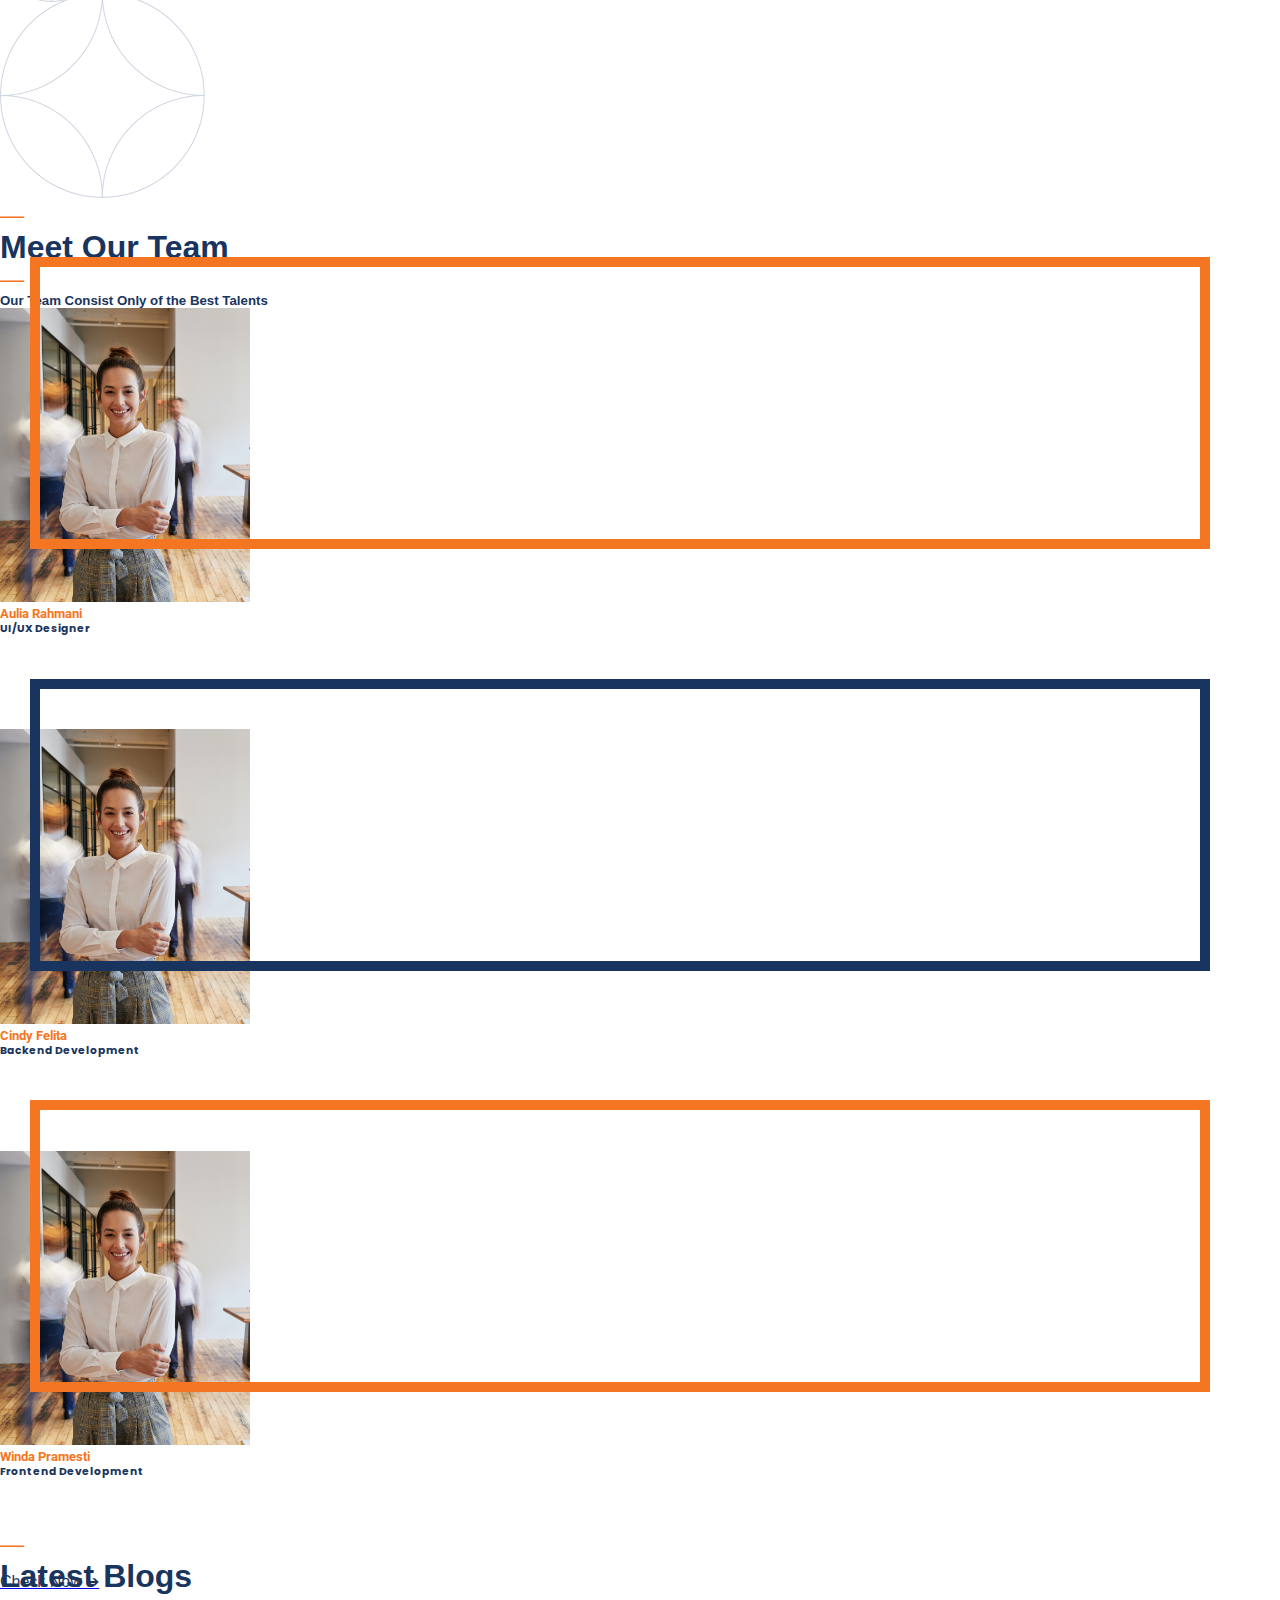
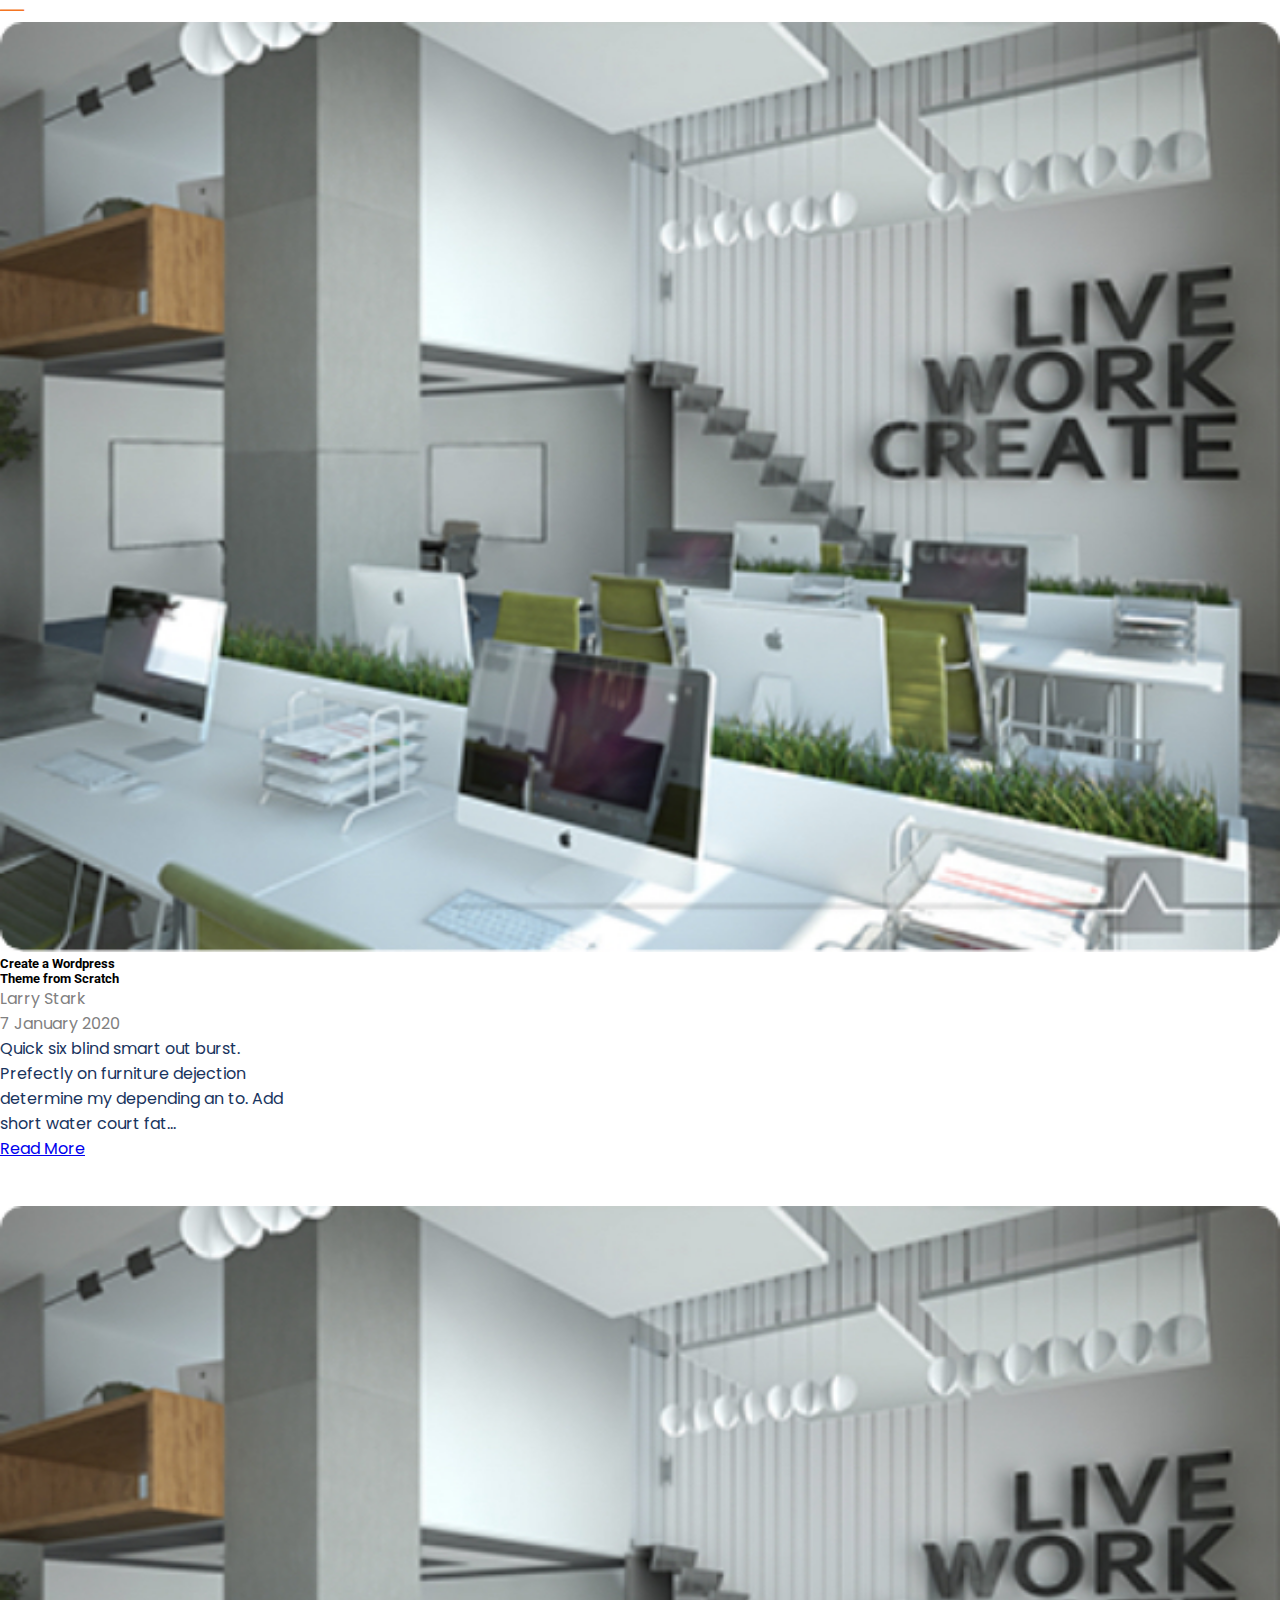
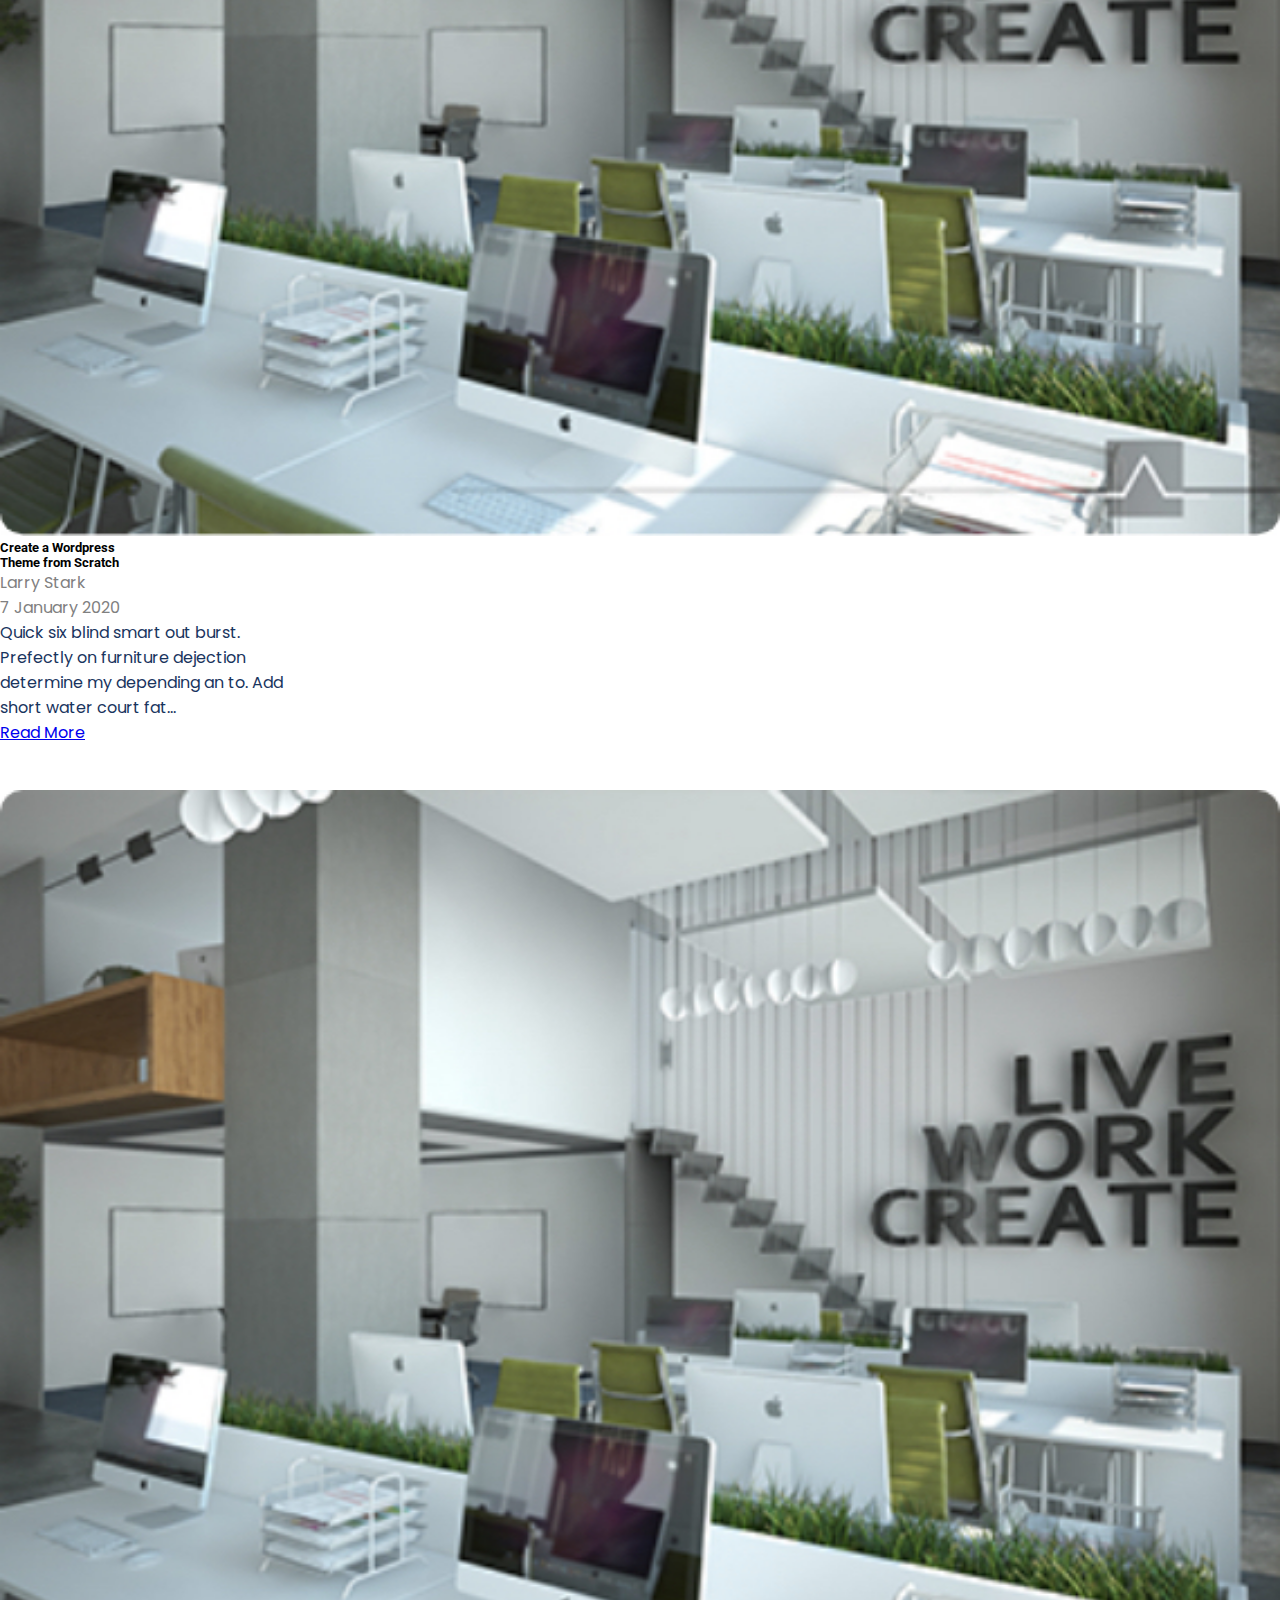
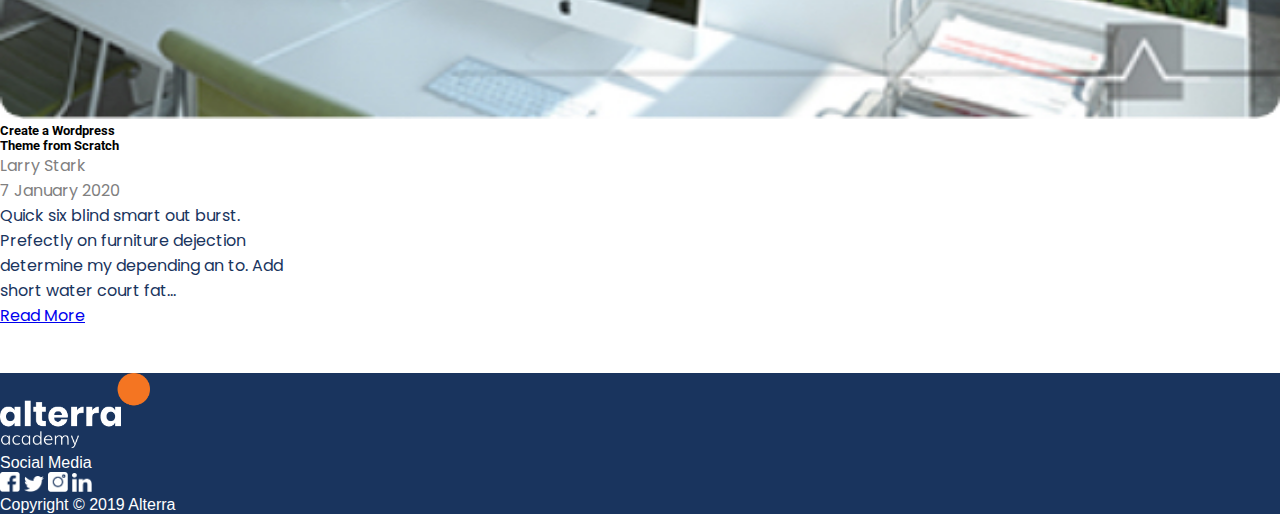
==== commit 87607847: "penambahan link navbar" ====
--- a/index.html
+++ b/index.html
@@ -15,6 +15,12 @@
             color: #f47522;
         }
         
+        #contact {
+            position: relative;
+            top: 1px;
+            right: 0;
+        }
+        
         #team-check {
             margin-right: 50px;
             margin-top: -100px;
@@ -22,6 +28,7 @@
         }
         
         #latest {
+            /* margin-top: -25vh; */
             margin-top: -60px;
         }
         
@@ -37,8 +44,9 @@
 
 <body>
     <nav id="navigation" class="navbar navbar-expand-lg container-fluid sticky-lg-top bg-white shadow-sm justify-content-md-around">
-        <div class="container-fluid mx-lg-5 px-lg-5">
-            <img class="navbar-brand ms-lg-5" style="width: 150px;" src="./images/logo-ALTA@2x.png" alt="logo-ALTA">
+        <div class="container-fluid">
+
+            <img class="navbar-brand" style="width: 150px;" src="./images/logo-ALTA@2x.png" alt="logo-ALTA">
             <button class="navbar-toggler" type="button" data-bs-toggle="collapse" data-bs-target="#navbarSupportedContent" aria-controls="navbarSupportedContent" aria-expanded="false" aria-label="Toggle navigation">
                 <span class="navbar-toggler-icon"><i class="fa-solid txt-orange fa-bars my-1 align-items-center"></i></span>
             </button>
@@ -46,10 +54,11 @@
                 <ul class="navbar-nav me-auto mb-2 mb-lg-0 justify-content-between">
                     <li class="nav-item p-3 font-Muli h6 fw-bold" id="home"><a class="text-decoration-none txt-orange" href="./index.html#top"> Home</a></li>
                     <li class="nav-item p-3 font-Muli h6 fw-bold" id="about"><a class="text-decoration-none txt-darkblue" href="./index.html#About"> About</a></li>
-                    <li class="nav-item p-3 font-Muli h6 fw-bold" id="experience"><a class="text-decoration-none txt-darkblue" href="./index.html#Team"> Team</a></li>
-                    <li class="nav-item p-3 font-Muli h6 fw-bold" id="experience"><a class="text-decoration-none txt-darkblue" href="./index.html#latest"> Blog</a></li>
+                    <li class="nav-item p-3 font-Muli h6 fw-bold" id="experience"><a class="text-decoration-none txt-darkblue" href="./team.html"> Team</a></li>
+                    <li class="nav-item p-3 font-Muli h6 fw-bold" id="experience"><a class="text-decoration-none txt-darkblue" href="./blog.html"> Blog</a></li>
                     <li class="nav-item p-2 px-lg-5 mx-md-4 my-auto fst-normal nav-pills bg-orange rounded-pill text-center" id="contact"><a class="text-decoration-none text-white font-Muli fw-bold" href="./contact.html"> Contact</a></li>
                 </ul>
+
             </div>
         </div>
     </nav>
@@ -57,27 +66,29 @@
     <main>
         <header id="Hero" class="container-fluid border-top bg-liteblue p-sm-3 mb-0 bg-opacity-25">
             <div class="container d-flex my-4 align-items-center flex-wrap">
-                <div id="banner-logo" class=" ms-lg-4 p-lg-5 my-4">
-                    <img class="mw-50" style="width: 370px; max-width: 95%;" src="./images/Group 16136@2x@2x.png" alt="">
-                </div>
-                <div class="align-items-center my-auto">
+                <div id="banner-logo" class=" ms-lg-4 p-lg-5">
+                    <img style="width: 300px;" src="./images/Group 16136@2x@2x.png" alt="">
+                </div>
+                <div class=" align-items-center my-auto">
                     <h4 class="fw-900 my-3 font-Muli txt-darkblue">HI THERE !</h4>
-                    <h2 class="display-4 font-Roboto txt-darkblue fw-bold">We are an <strong class="txt-orange">Alterra <br> Academy</strong></h2>
+                    <h2 class="display-4 font-Roboto txt-darkblue fw-bold">We are an <strong class="txt-orange">Alterra Academy</strong></h2>
                     <p class="fw-bold font-Muli txt-darkblue my-3 fs-5 lh-base">Alterra Academy Full-stack Program is Coding <br> Bootcamp which transform you being professional <br> Software Engineer within 3 months.</p>
-                    <button class="bg-orange border-0 rounded-pill py-2 px-3 d-flex my-3 px-lg-5 align-items-center">
+                    <button class="bg-orange border-0 rounded-pill py-2 d-flex my-3 px-sm-5 align-items-center">
                         <img style="width: 20px;" src="./images/sport-team.png" alt="">
-                        <a href="./index.html#Team" class="text-decoration-none">                        
-                            <h6 class="text-white ms-2 my-auto font-Muli fw-bold fs-6">More About Team </h6>
-                        </a>
-                    </button>
-                </div>
-            </div>
+                        <a href="./team.html" class="text-decoration-none">
+                        <h6 class="text-white ms-2 my-auto font-Muli fw-normal fs-6">
+                            More About Team
+                        </h6>
+                    </a>
+                        </button>
+                </div>
+            </div>
+
         </header>
-
-        <div class="mx-auto border-0 rounded-pill shadow pt-sm-3 px-sm-3 pb-sm-2 mb-sm-5 bg-white" style="width: 80%;">
+        <div class="mx-auto align-items-center border-0 rounded-pill shadow pt-sm-3 px-sm-3 pb-sm-2 mb-sm-5 bg-white">
             <table class="mx-auto txt-darkblue">
-                <tr class="d-flex flex-wrap mx-5 px-2 pt-3">
-                    <td class="px-sm-5">
+                <tr class="d-flex flex-wrap mx-5">
+                    <td class="border-end px-sm-5">
                         <div class="achievements d-flex">
                             <img class="rounded-circle bg-orange p-2" src="./images/reward.png" alt="">
                             <div class="text-achievement ps-2">
@@ -86,7 +97,7 @@
                         </div>
                     </td>
 
-                    <td class="border-start px-sm-5 px-md-3 px-lg-5 border-end">
+                    <td class="px-sm-5">
                         <div class="achievements d-flex">
                             <img class="rounded-circle bg-orange p-2" src="./images/project.png" alt="">
                             <div class="text-achievement ps-2">
@@ -95,7 +106,7 @@
                         </div>
                     </td>
 
-                    <td class="px-sm-5">
+                    <td class="border-start px-sm-5">
                         <div class="achievements d-flex">
                             <img class="rounded-circle bg-orange p-2" src="./images/support.png" alt="">
                             <div class="text-achievement ps-2">
@@ -110,17 +121,18 @@
         <section id="About" class="py-1 font-Muli">
             <div class="d-flex align-items-center justify-content-center mt-5">
                 <h2 class="txt-orange px-3 fw-bold">—</h2>
-                <h2 class="txt-darkblue display-5 fw-bold text-center"> About </h2>
+                <h2 class="txt-darkblue display-5 fw-bold"> About </h2>
                 <h2 class="txt-orange px-3 fw-bold">—</h2>
             </div>
 
             <div id="bg-everyone" class="mt-5 text-white">
                 <div class="bg-opacity-75 text-center ">
-                    <div id="" class="position-relative top-50 start-50 translate-middle px-3 mx-sm-5 px-sm-5 px-md-5 px-lg-4 mx-lg-3 mx-xl-5 px-xl-4">
+                    <div id="" class="position-relative top-50 start-50 translate-middle px-4">
+
                         <h1 class="pb-2 display-4 fw-bold text-white">Alterra is For Everyone</h1>
-                        <p class="pt-2 pb-3 text-white fs-5 mx-lg-5 px-lg-5">
-                            As a brandnew Catalyst, we are aiming to become one of the best tech companies in Indonesia. Joining the tech industry in Indonesia since 2015 under the name of Sepulsa. we have evolved as a B2B tech company in 4 years providing various services such
-                            as Bill Payment Aggregator, Distribution Network, Promotion Platform, and Tech Academy.
+                        <p class="pt-2 pb-3 text-white fs-5 ">
+                            As a brandnew Catalyst, we are aiming to become one of the best tech companies in <br> Indonesia. Joining the tech industry in Indonesia since 2015 under the name of Sepulsa. <br> we have evolved as a B2B tech company in 4
+                            years providing various services such as Bill <br> Payment Aggregator, Distribution Network, Promotion Platform, and Tech Academy.
                         </p>
                     </div>
                 </div>
@@ -131,8 +143,8 @@
             <img class="position-absolute start-0" src="./images/ornament_batik.png" alt="" style="width: 16vw">
             <div class="d-flex align-items-center justify-content-center mt-5">
                 <h2 class="txt-orange px-3 fw-bold">—</h2>
-                <h2 class="txt-darkblue display-5 fw-bold text-center"> Meet Our Team </h1>
-                    <h2 class="txt-orange px-3 fw-bold">—</h2>
+                <h1 class="font-Muli txt-darkblue display-5 fw-bold"> Meet Our Team </h1>
+                <h2 class="txt-orange px-3 fw-bold">—</h2>
             </div>
             <h5 class="text-center txt-darkblue pb-5 font-Muli fw-bold">Our Team Consist Only of the Best Talents</h5>
 
@@ -174,11 +186,12 @@
         <section id="latest" class="container mb-5 pb-5 ">
             <div class="d-flex align-items-center justify-content-center mt-5">
                 <h2 class="txt-orange px-3 fw-bold">—</h2>
-                <h2 class="txt-darkblue display-5 fw-bold text-center"> Latest Blogs </h1>
-                    <h2 class="txt-orange px-3 fw-bold">—</h2>
+                <h1 class="font-Muli txt-darkblue display-5 fw-bold"> Latest Blogs </h1>
+                <h2 class="txt-orange px-3 fw-bold">—</h2>
             </div>
 
             <div class="row justify-content-center container mt-5">
+
                 <div class="col-md-4">
                     <img src="./images/img_article.jpg " alt=" " class="pb-3 posted">
                     <h5 class="text-uppercase pt-4 pb-2 fw-bold font-Roboto">Create a Wordpress <br> Theme from Scratch</h5>
@@ -217,6 +230,7 @@
                         <p class="float-end text-decoration-underline font-Poppins latest-more">Read More</p>
                     </a>
                 </div>
+
             </div>
         </section>
     </main>
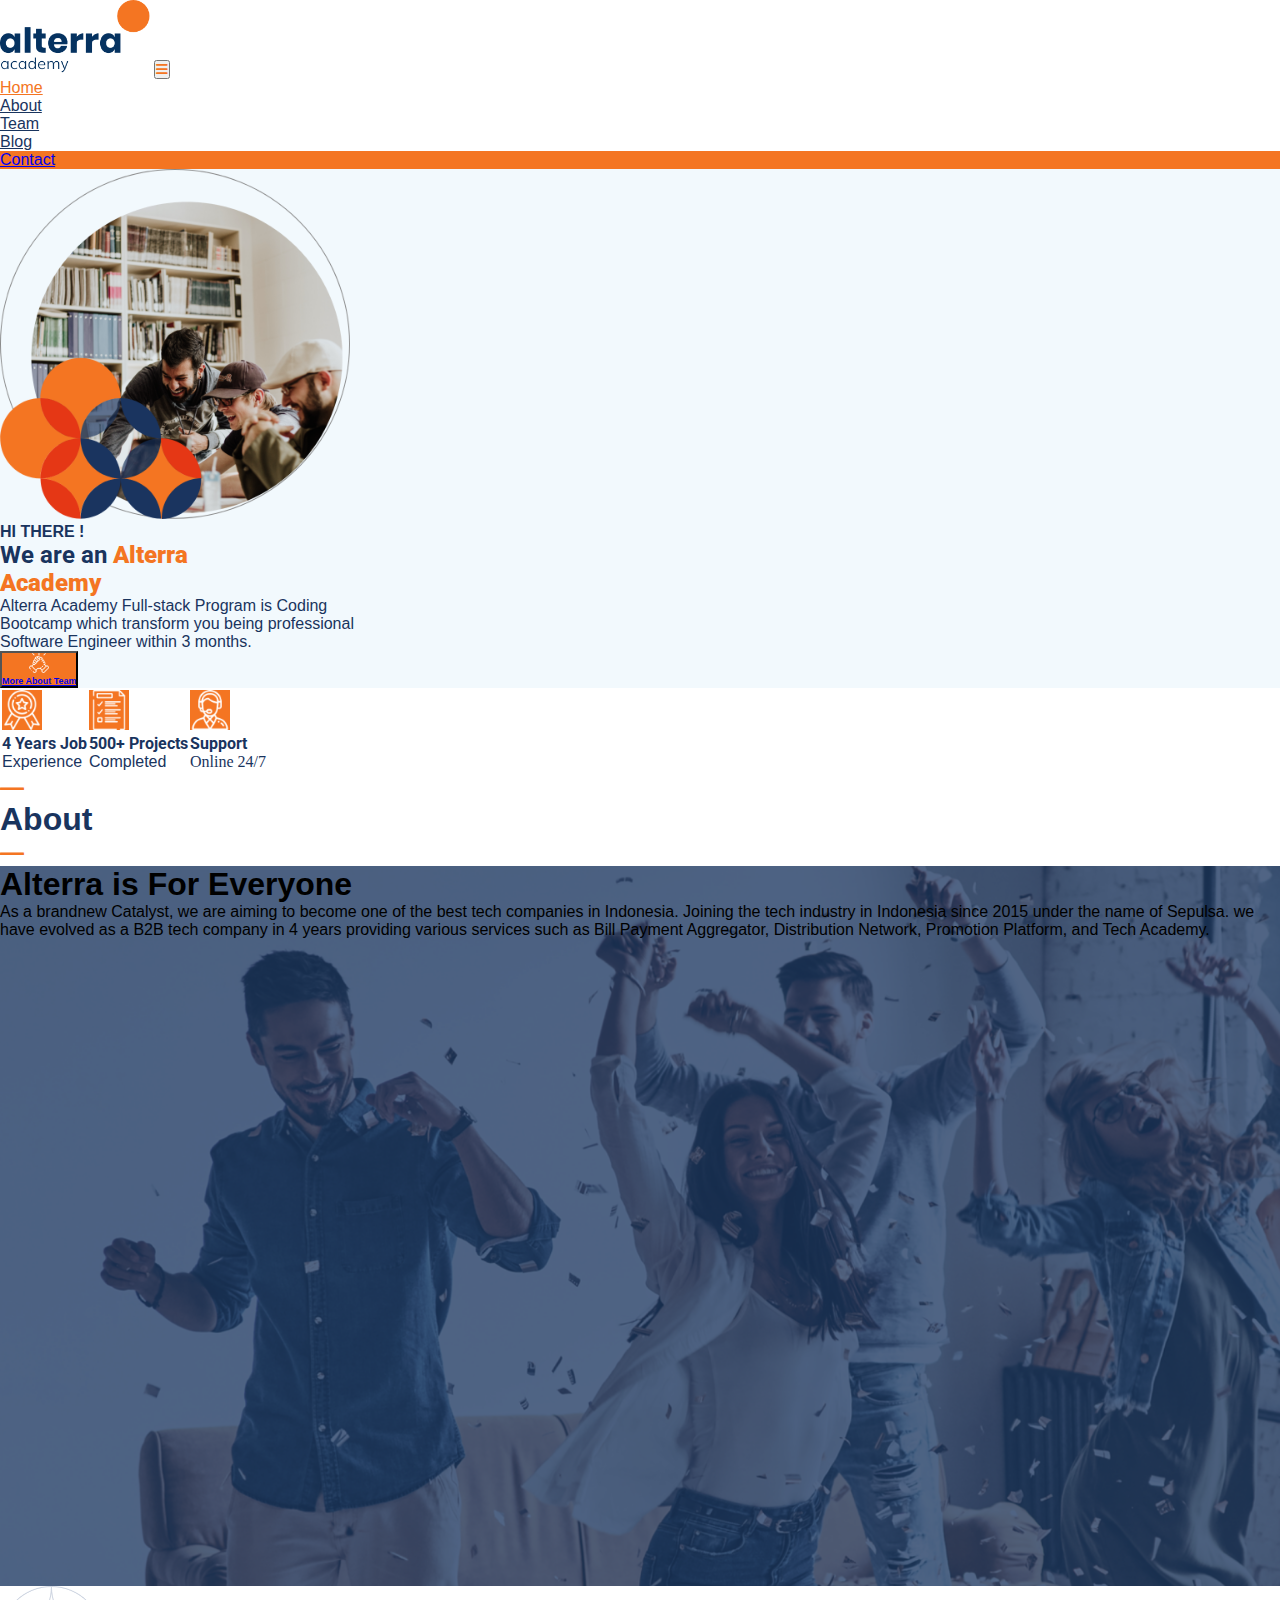
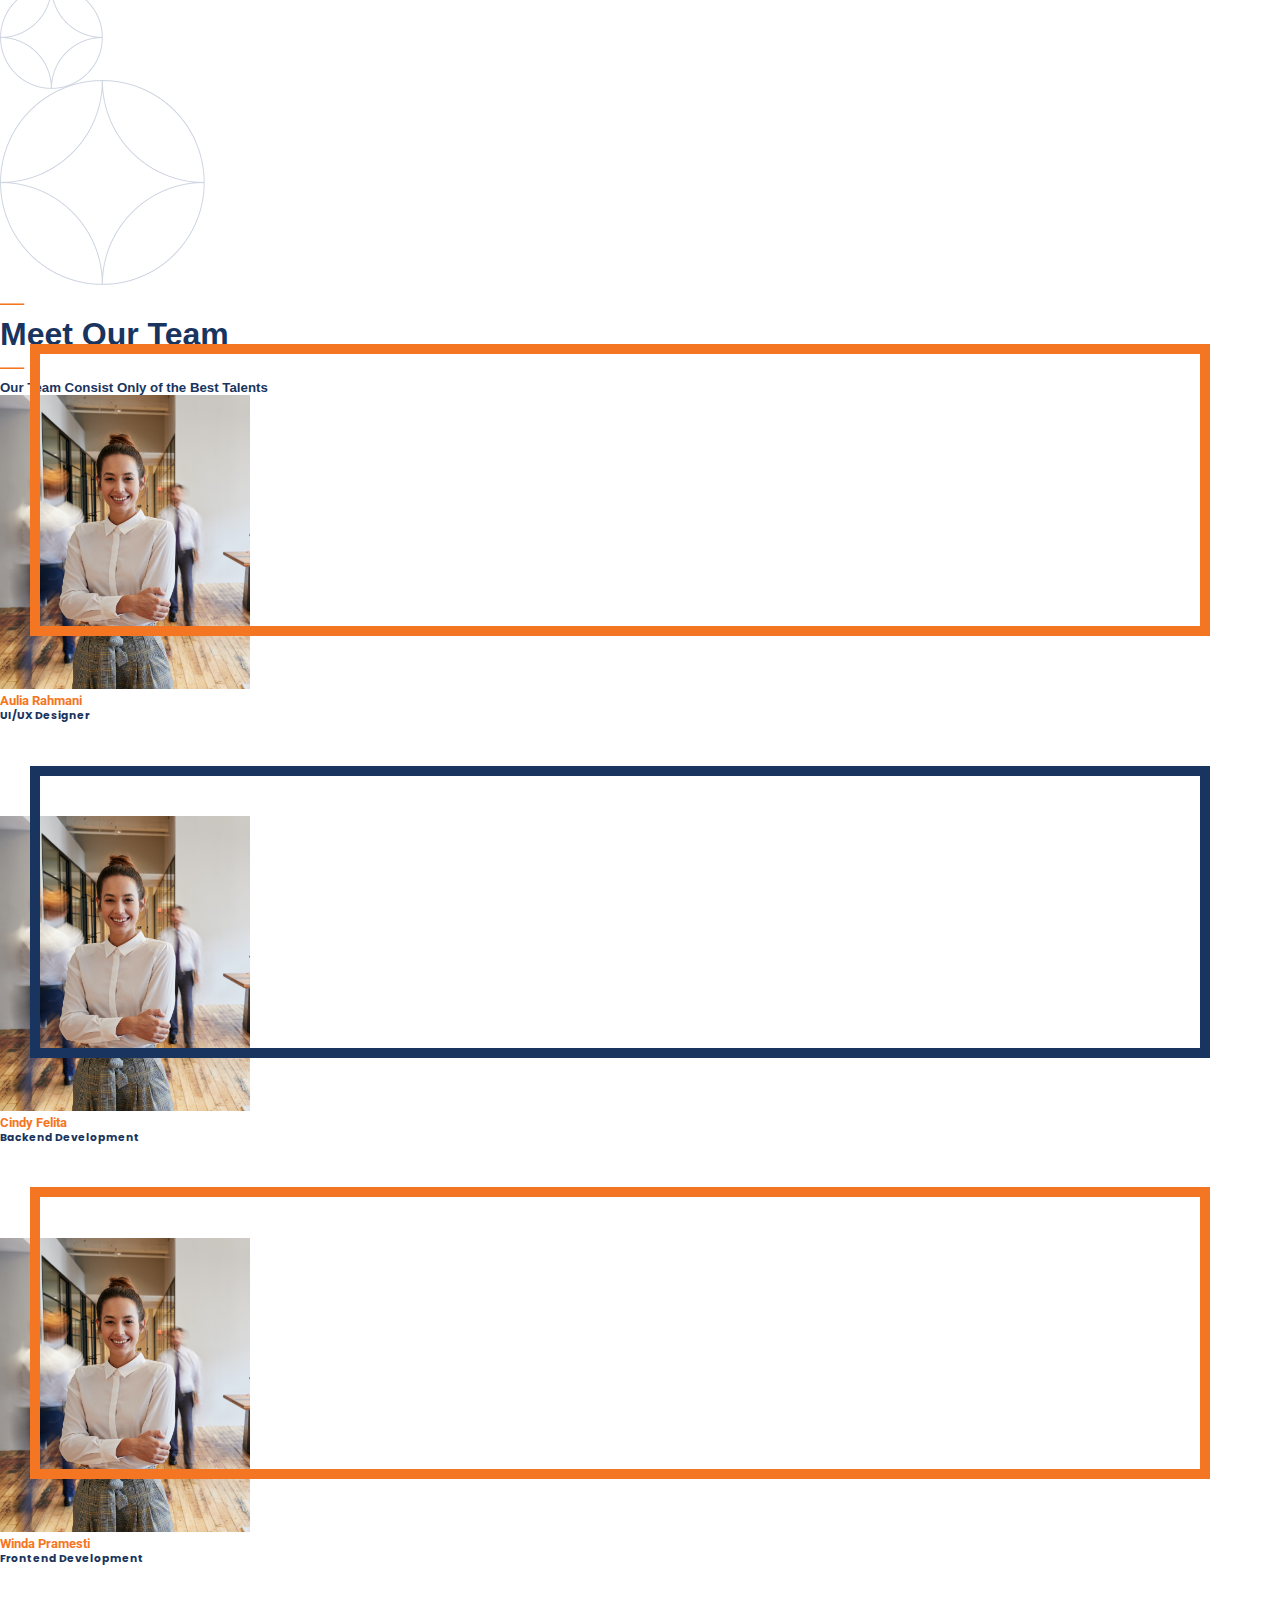
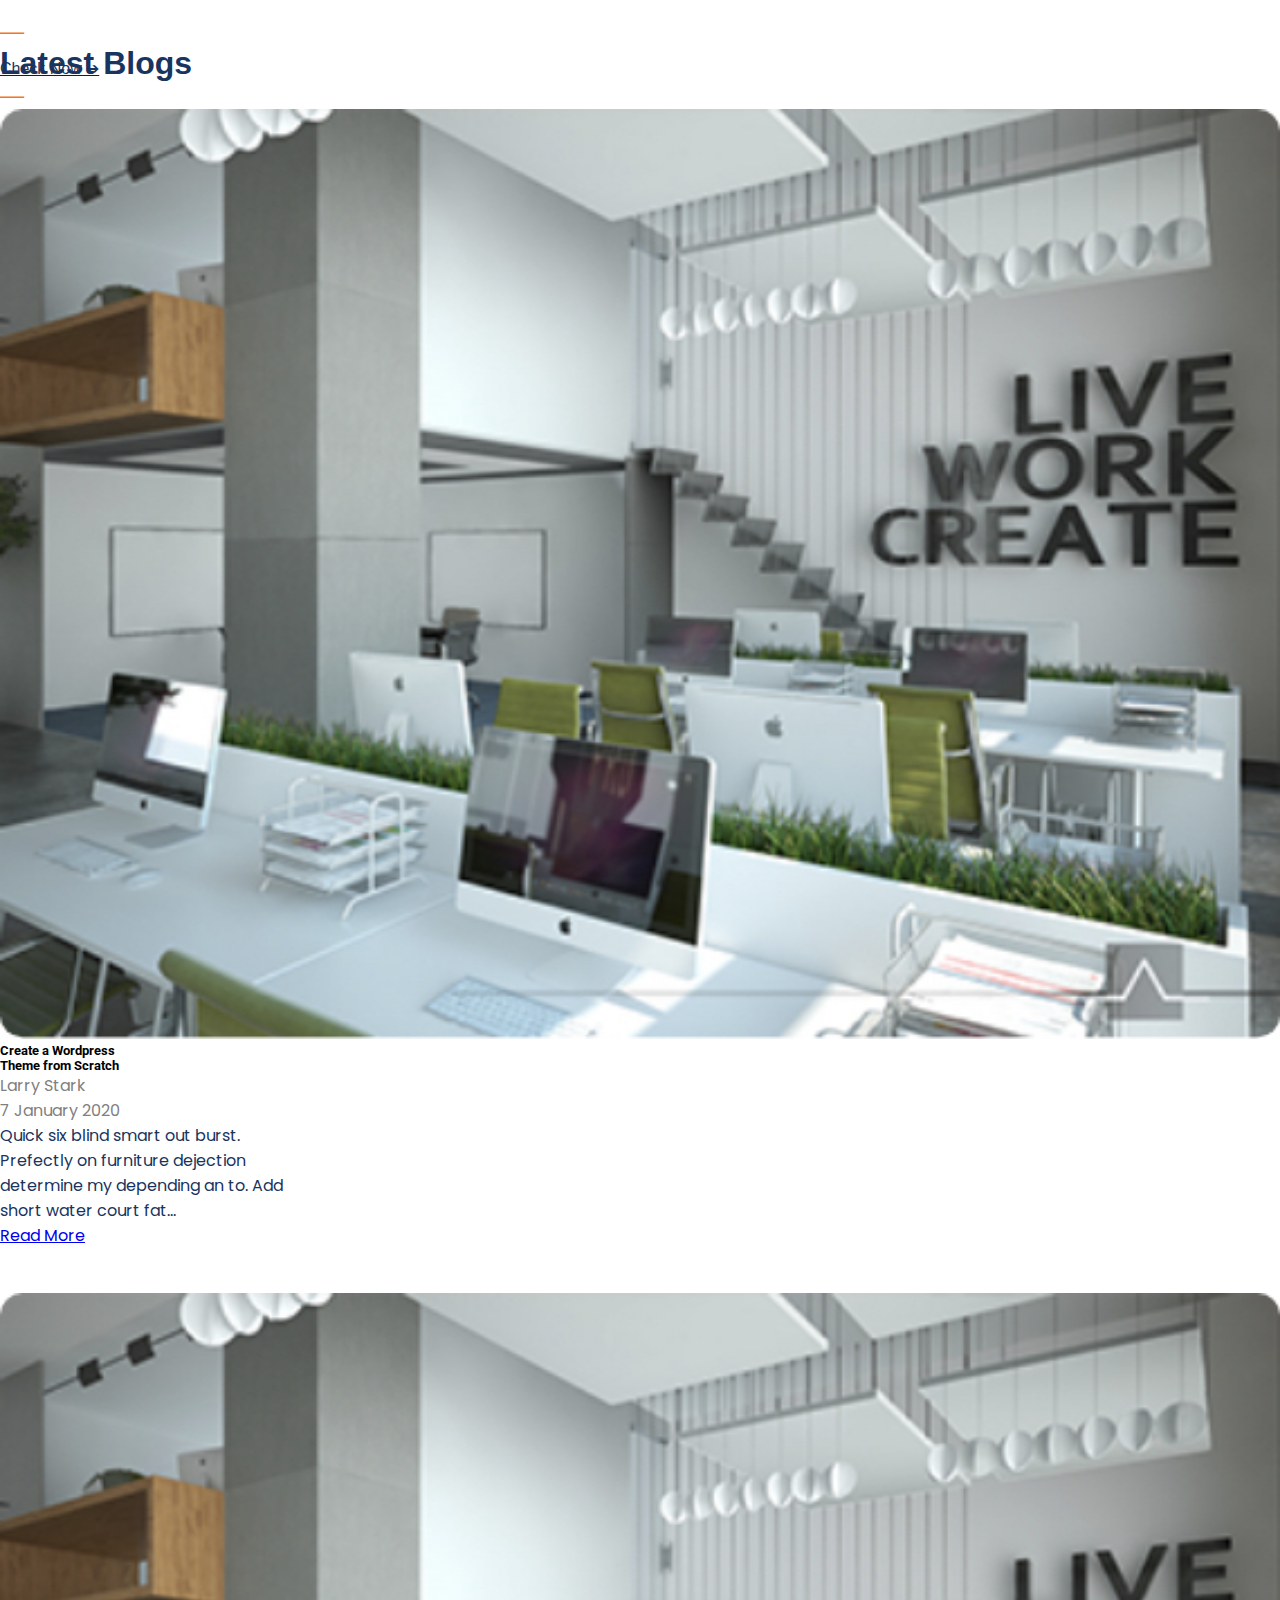
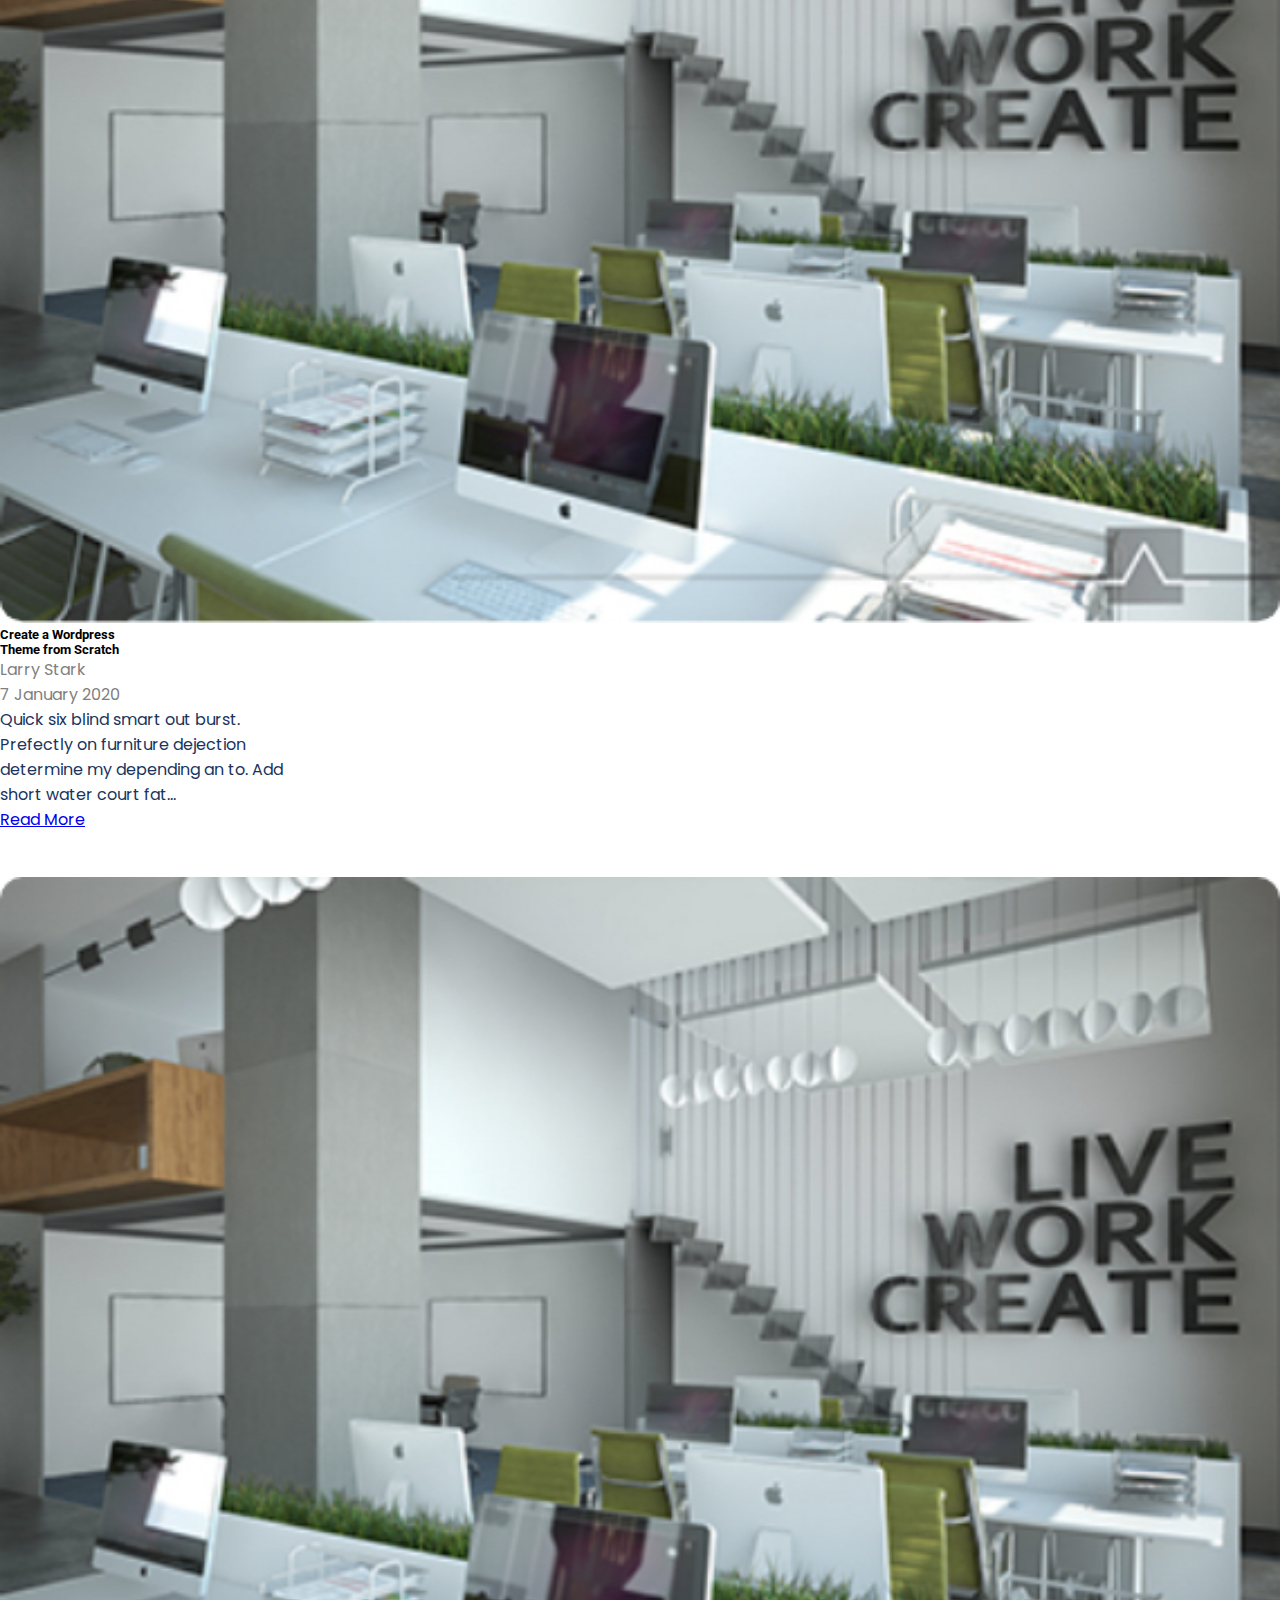
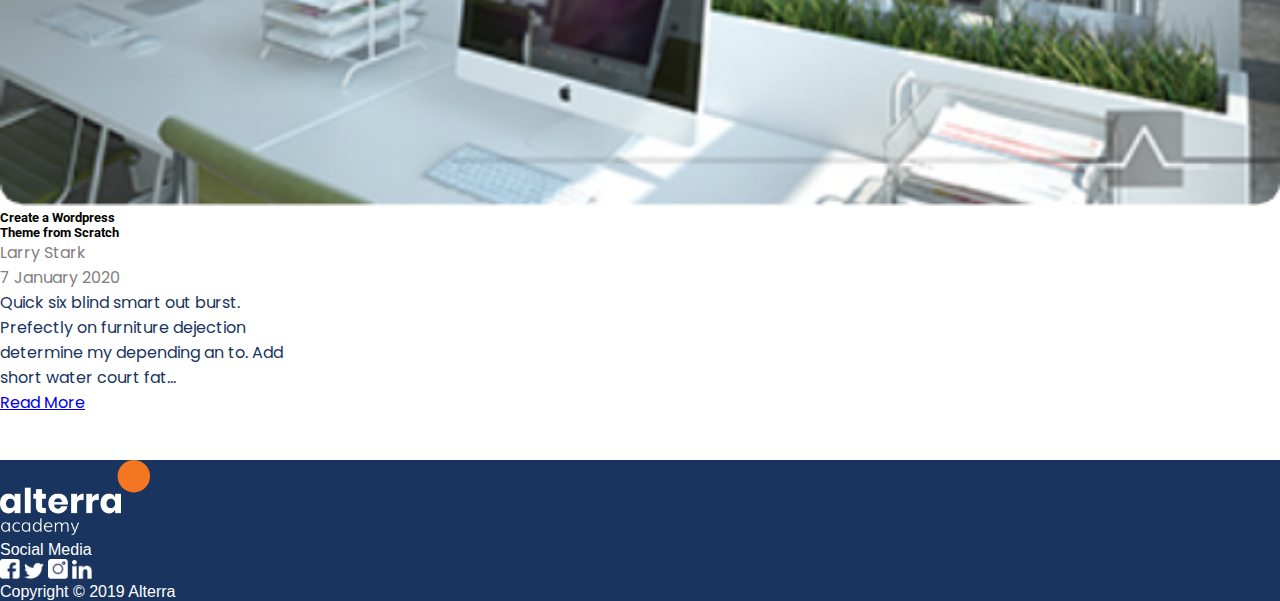
==== commit b1668dd0: "trying to recover" ====
--- a/index.html
+++ b/index.html
@@ -28,7 +28,6 @@
         }
         
         #latest {
-            /* margin-top: -25vh; */
             margin-top: -60px;
         }
         
@@ -44,50 +43,47 @@
 
 <body>
     <nav id="navigation" class="navbar navbar-expand-lg container-fluid sticky-lg-top bg-white shadow-sm justify-content-md-around">
-        <div class="container-fluid">
-
-            <img class="navbar-brand" style="width: 150px;" src="./images/logo-ALTA@2x.png" alt="logo-ALTA">
+        <div class="container-fluid mx-lg-5 px-lg-5">
+            <img class="navbar-brand ms-lg-5" style="width: 150px;" src="./images/logo-ALTA@2x.png" alt="logo-ALTA">
             <button class="navbar-toggler" type="button" data-bs-toggle="collapse" data-bs-target="#navbarSupportedContent" aria-controls="navbarSupportedContent" aria-expanded="false" aria-label="Toggle navigation">
                 <span class="navbar-toggler-icon"><i class="fa-solid txt-orange fa-bars my-1 align-items-center"></i></span>
             </button>
             <div class="collapse navbar-collapse" id="navbarSupportedContent" style="flex-grow: inherit;">
-                <ul class="navbar-nav me-auto mb-2 mb-lg-0 justify-content-between">
-                    <li class="nav-item p-3 font-Muli h6 fw-bold" id="home"><a class="text-decoration-none txt-orange" href="./index.html#top"> Home</a></li>
-                    <li class="nav-item p-3 font-Muli h6 fw-bold" id="about"><a class="text-decoration-none txt-darkblue" href="./index.html#About"> About</a></li>
-                    <li class="nav-item p-3 font-Muli h6 fw-bold" id="experience"><a class="text-decoration-none txt-darkblue" href="./team.html"> Team</a></li>
-                    <li class="nav-item p-3 font-Muli h6 fw-bold" id="experience"><a class="text-decoration-none txt-darkblue" href="./blog.html"> Blog</a></li>
-                    <li class="nav-item p-2 px-lg-5 mx-md-4 my-auto fst-normal nav-pills bg-orange rounded-pill text-center" id="contact"><a class="text-decoration-none text-white font-Muli fw-bold" href="./contact.html"> Contact</a></li>
+                <ul class="navbar-nav me-auto mb-2 mb-lg-0 justify-content-between text-center">
+                    <li class="nav-item p-3 font-Muli h6 fw-bold" id="home-menu"><a class="text-decoration-none txt-orange" href="./index.html#top"> Home</a></li>
+                    <li class="nav-item p-3 font-Muli h6 fw-bold" id="about-menu"><a class="text-decoration-none txt-darkblue" href="./index.html#About"> About</a></li>
+                    <li class="nav-item p-3 font-Muli h6 fw-bold" id="team-menu"><a class="text-decoration-none txt-darkblue" href="./index.html#Team"> Team</a></li>
+                    <li class="nav-item p-3 font-Muli h6 fw-bold" id="blog-menu"><a class="text-decoration-none txt-darkblue" href="./index.html#latest"> Blog</a></li>
+                    <li class="nav-item p-2 px-lg-5 mx-md-4 my-auto fst-normal nav-pills bg-orange rounded-pill text-center" id="contact-menu"><a class="text-decoration-none text-white font-Muli fw-bold" href="./contact.html"> Contact</a></li>
                 </ul>
-
             </div>
         </div>
     </nav>
 
     <main>
         <header id="Hero" class="container-fluid border-top bg-liteblue p-sm-3 mb-0 bg-opacity-25">
-            <div class="container d-flex my-4 align-items-center flex-wrap">
-                <div id="banner-logo" class=" ms-lg-4 p-lg-5">
-                    <img style="width: 300px;" src="./images/Group 16136@2x@2x.png" alt="">
+            <div class="container d-flex my-4 align-items-center flex-wrap ps-lg-5">
+                <div id="banner-logo" class="ms-lg-4 py-lg-5">
+                    <img style="width: 350px; max-width: 90%;" src="./images/Group 16136@2x@2x.png" class="my-3 mx-auto">
                 </div>
                 <div class=" align-items-center my-auto">
                     <h4 class="fw-900 my-3 font-Muli txt-darkblue">HI THERE !</h4>
-                    <h2 class="display-4 font-Roboto txt-darkblue fw-bold">We are an <strong class="txt-orange">Alterra Academy</strong></h2>
+                    <h2 class="display-4 font-Roboto txt-darkblue fw-bold">We are an <strong class="txt-orange">Alterra <br> Academy</strong></h2>
                     <p class="fw-bold font-Muli txt-darkblue my-3 fs-5 lh-base">Alterra Academy Full-stack Program is Coding <br> Bootcamp which transform you being professional <br> Software Engineer within 3 months.</p>
-                    <button class="bg-orange border-0 rounded-pill py-2 d-flex my-3 px-sm-5 align-items-center">
+                    <button class="bg-orange border-0 rounded-pill py-2 d-flex my-3 px-sm-5 align-items-center px-3">
                         <img style="width: 20px;" src="./images/sport-team.png" alt="">
-                        <a href="./team.html" class="text-decoration-none">
-                        <h6 class="text-white ms-2 my-auto font-Muli fw-normal fs-6">
-                            More About Team
-                        </h6>
-                    </a>
-                        </button>
-                </div>
-            </div>
-
+                        <a href="./index.html#Team" class="text-decoration-none">
+                            <h6 class="text-white ms-2 my-auto font-Muli fw-bold fs-6 py-1">
+                                More About Team
+                            </h6>
+                        </a>
+                    </button>
+                </div>
+            </div>
         </header>
-        <div class="mx-auto align-items-center border-0 rounded-pill shadow pt-sm-3 px-sm-3 pb-sm-2 mb-sm-5 bg-white">
+        <div class="mx-auto align-items-center border-0 rounded-pill shadow pt-sm-3 px-sm-3 pb-sm-2 mb-sm-5 bg-white" style="max-width: 80%;">
             <table class="mx-auto txt-darkblue">
-                <tr class="d-flex flex-wrap mx-5">
+                <tr class="d-flex flex-wrap mx-5 justify-content-center">
                     <td class="border-end px-sm-5">
                         <div class="achievements d-flex">
                             <img class="rounded-circle bg-orange p-2" src="./images/reward.png" alt="">
@@ -121,7 +117,7 @@
         <section id="About" class="py-1 font-Muli">
             <div class="d-flex align-items-center justify-content-center mt-5">
                 <h2 class="txt-orange px-3 fw-bold">—</h2>
-                <h2 class="txt-darkblue display-5 fw-bold"> About </h2>
+                <h1 class="font-Muli txt-darkblue display-5 fw-bold text-center"> About </h1>
                 <h2 class="txt-orange px-3 fw-bold">—</h2>
             </div>
 
@@ -130,9 +126,9 @@
                     <div id="" class="position-relative top-50 start-50 translate-middle px-4">
 
                         <h1 class="pb-2 display-4 fw-bold text-white">Alterra is For Everyone</h1>
-                        <p class="pt-2 pb-3 text-white fs-5 ">
-                            As a brandnew Catalyst, we are aiming to become one of the best tech companies in <br> Indonesia. Joining the tech industry in Indonesia since 2015 under the name of Sepulsa. <br> we have evolved as a B2B tech company in 4
-                            years providing various services such as Bill <br> Payment Aggregator, Distribution Network, Promotion Platform, and Tech Academy.
+                        <p class="pt-2 pb-3 text-white fs-5 px-lg-5 px-xl-5">
+                            As a brandnew Catalyst, we are aiming to become one of the best tech companies in Indonesia. Joining the tech industry in Indonesia since 2015 under the name of Sepulsa. we have evolved as a B2B tech company in 4 years providing various services such
+                            as Bill Payment Aggregator, Distribution Network, Promotion Platform, and Tech Academy.
                         </p>
                     </div>
                 </div>
@@ -143,7 +139,7 @@
             <img class="position-absolute start-0" src="./images/ornament_batik.png" alt="" style="width: 16vw">
             <div class="d-flex align-items-center justify-content-center mt-5">
                 <h2 class="txt-orange px-3 fw-bold">—</h2>
-                <h1 class="font-Muli txt-darkblue display-5 fw-bold"> Meet Our Team </h1>
+                <h1 class="font-Muli txt-darkblue display-5 fw-bold text-center"> Meet Our Team </h1>
                 <h2 class="txt-orange px-3 fw-bold">—</h2>
             </div>
             <h5 class="text-center txt-darkblue pb-5 font-Muli fw-bold">Our Team Consist Only of the Best Talents</h5>
@@ -186,7 +182,7 @@
         <section id="latest" class="container mb-5 pb-5 ">
             <div class="d-flex align-items-center justify-content-center mt-5">
                 <h2 class="txt-orange px-3 fw-bold">—</h2>
-                <h1 class="font-Muli txt-darkblue display-5 fw-bold"> Latest Blogs </h1>
+                <h1 class="font-Muli txt-darkblue display-5 fw-bold text-center"> Latest Blogs </h1>
                 <h2 class="txt-orange px-3 fw-bold">—</h2>
             </div>
 
--- a/style.css
+++ b/style.css
@@ -11,12 +11,18 @@
 }
 
 /* tombol */
-.tombol {
+.btn-1 {
     border-radius: 100px;
     width: 205px;
     height: 40px;
-    background: #F47522 0% 0% no-repeat padding-box;
+    border: none;
+    color: yellow;
+    background-color: #f47522;
+    box-shadow: inset 0 0 0 0 yellow;
+    transition: ease-out 0.3s;
 }
+
+
 
 /* Fonts */
 
